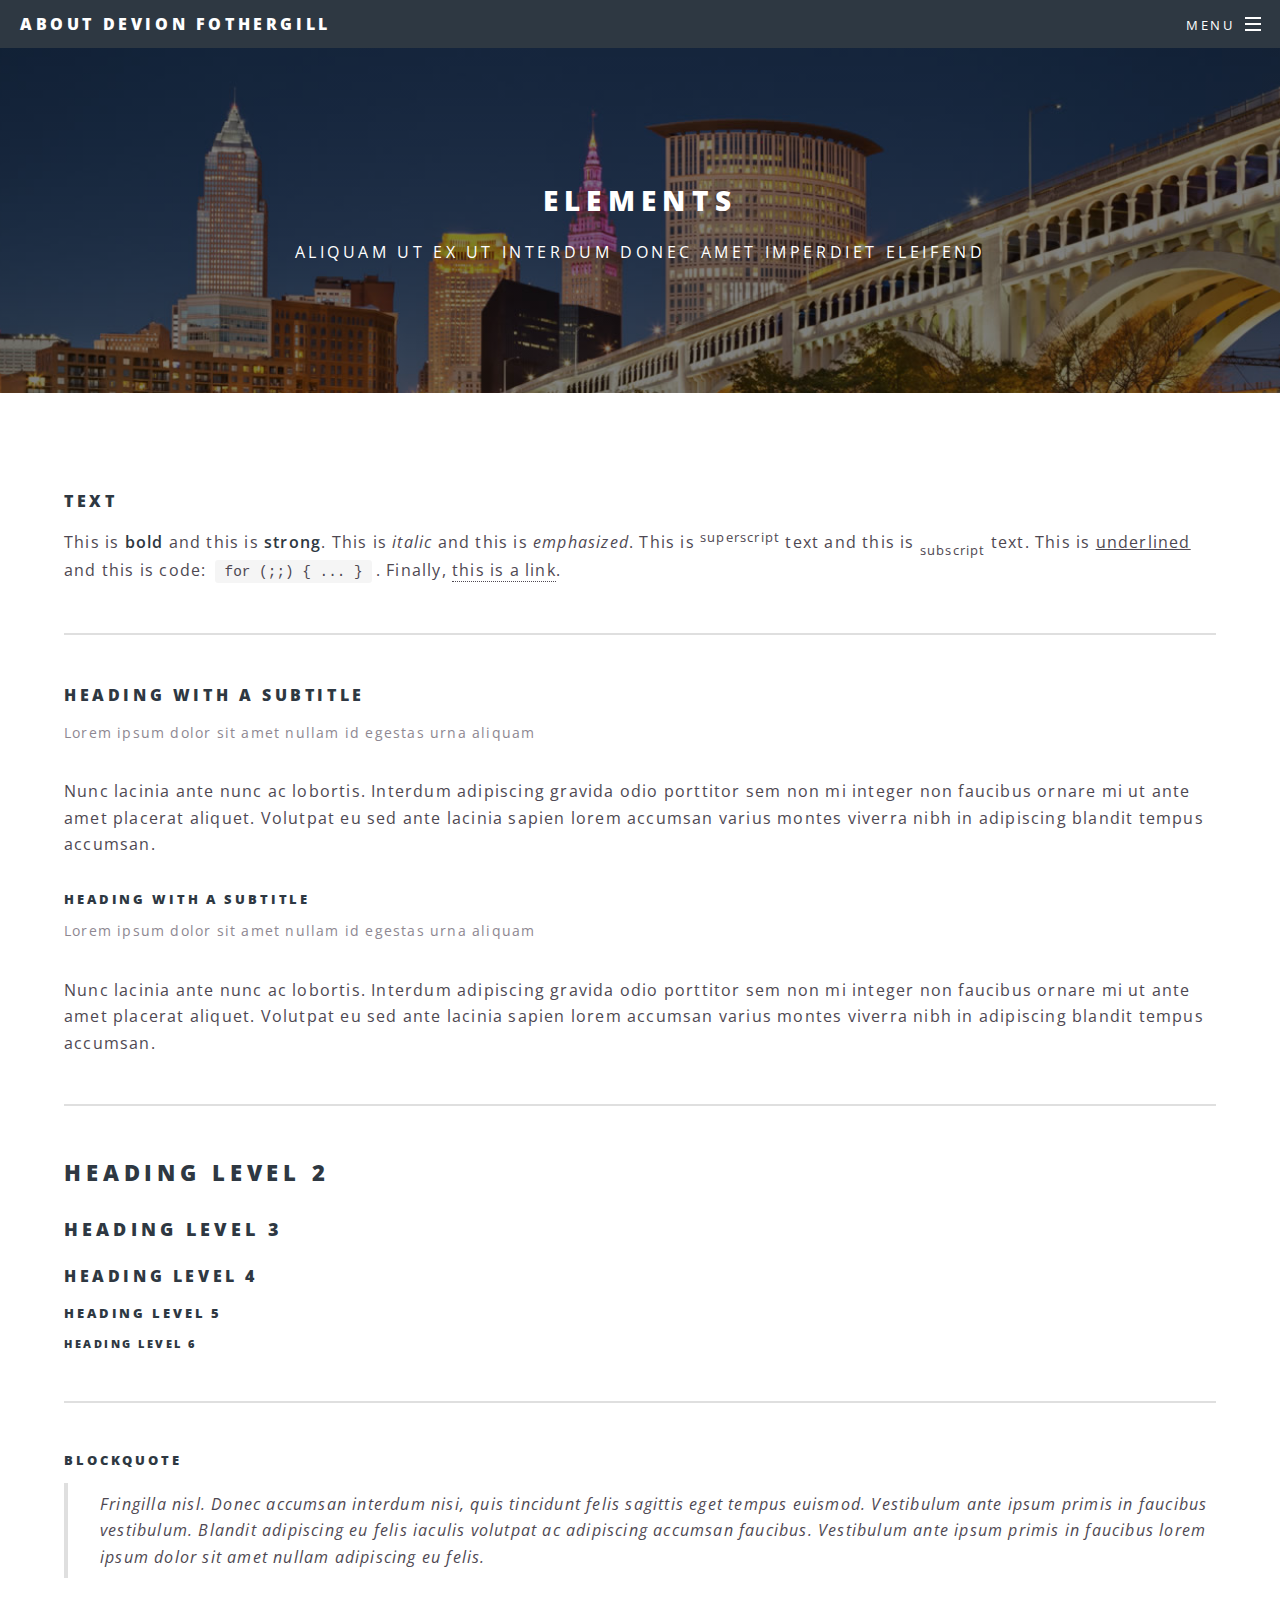
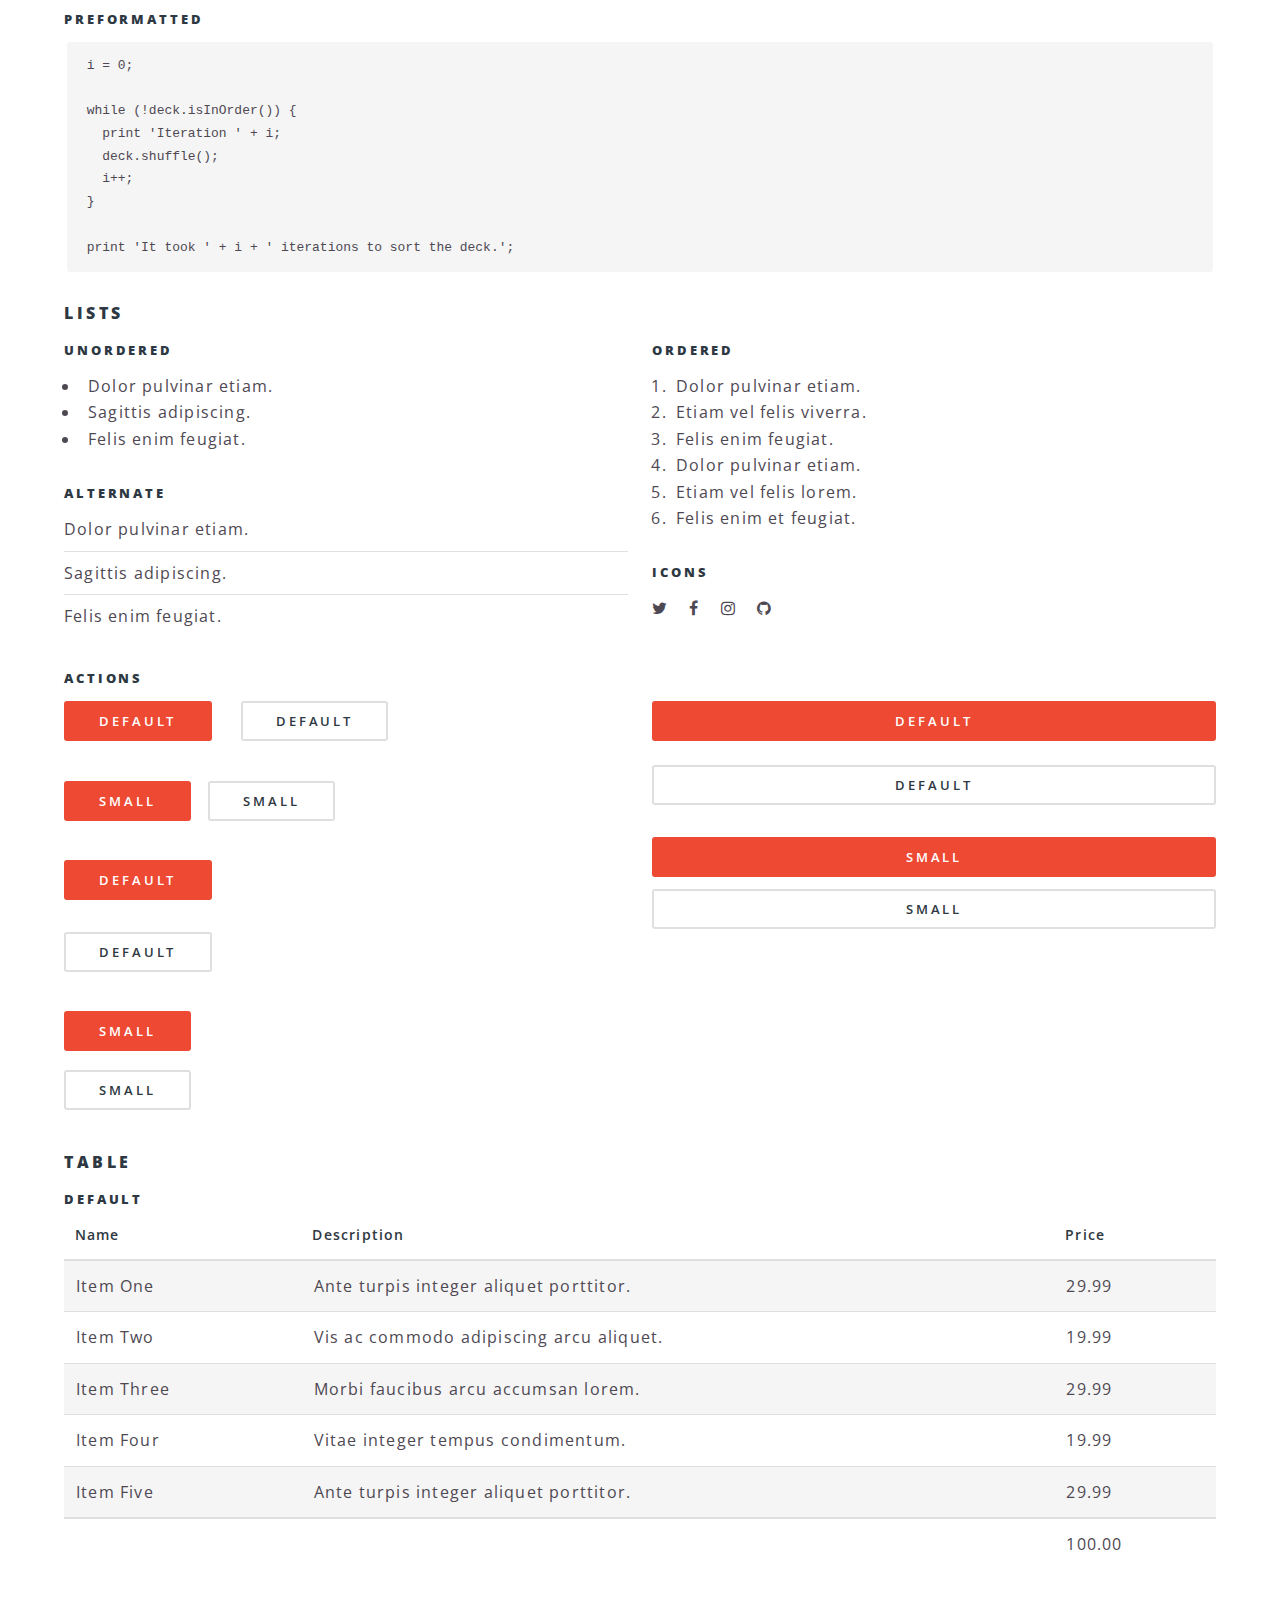
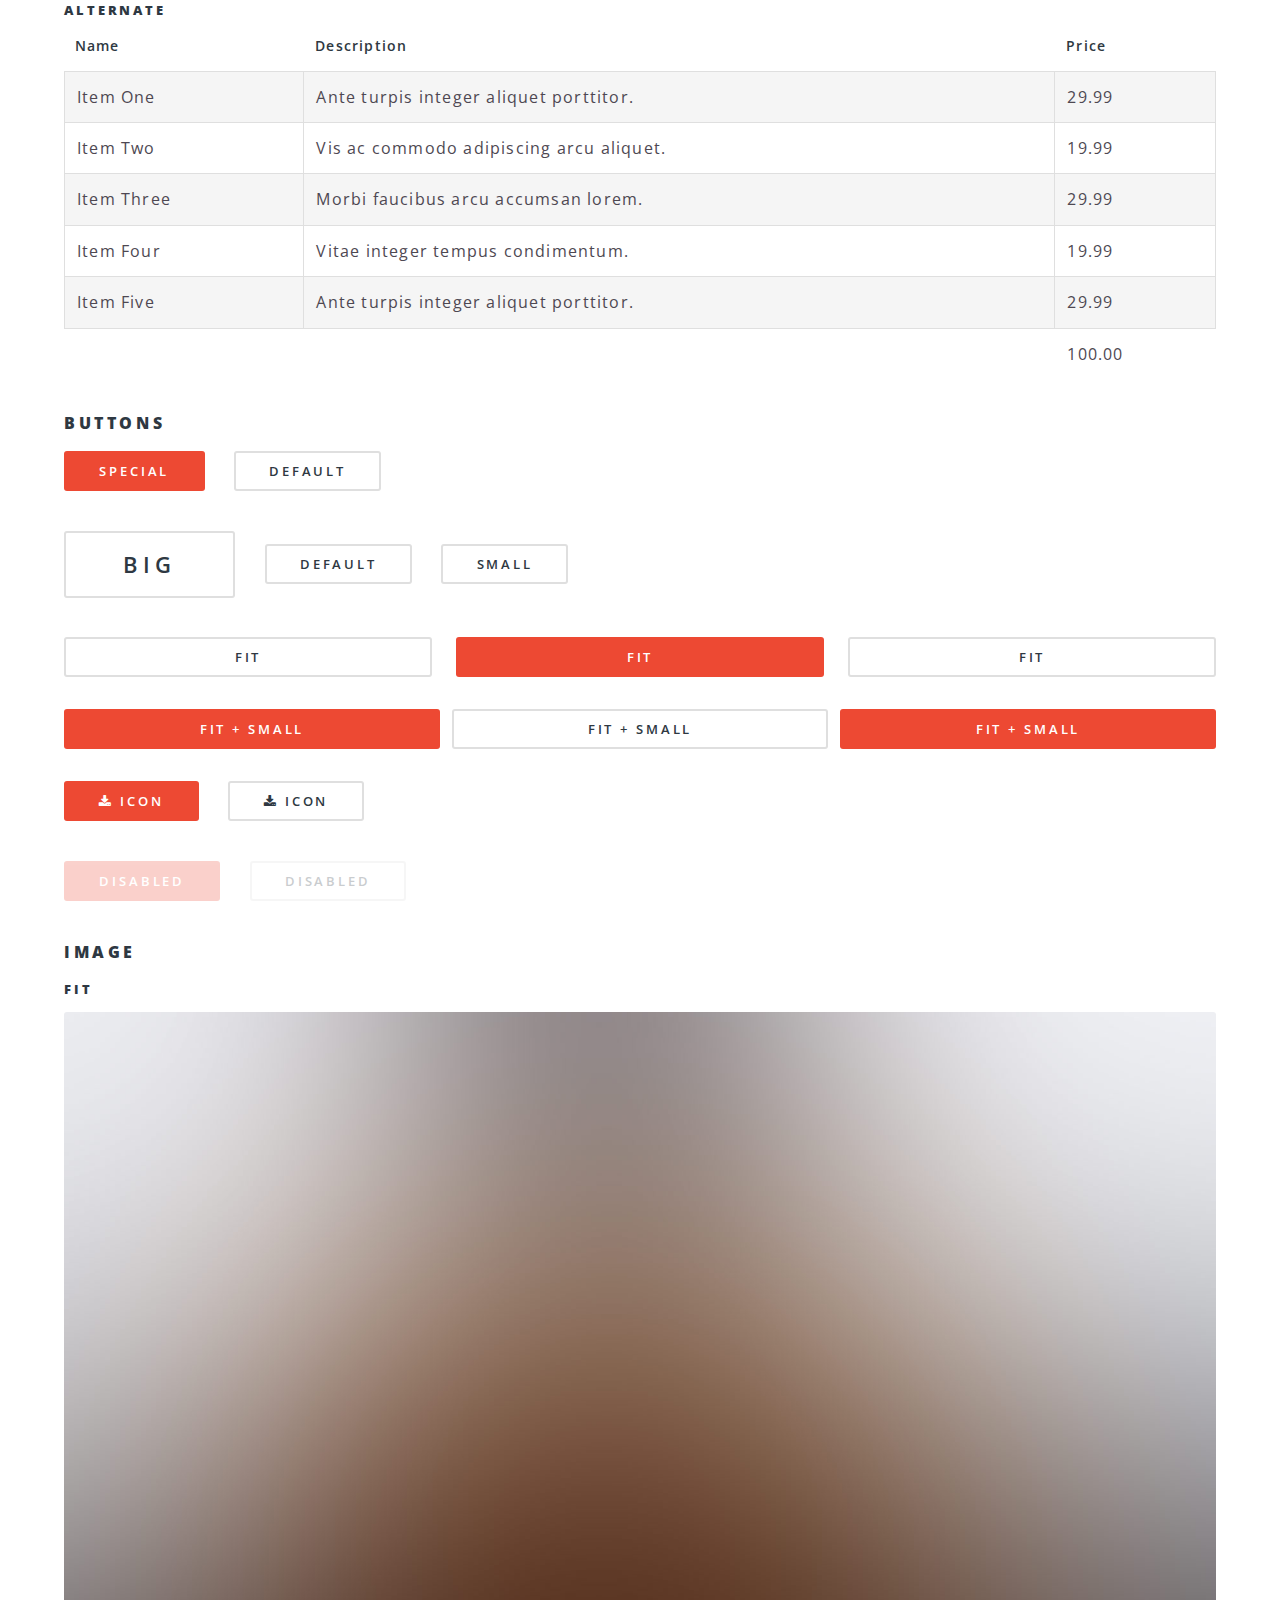
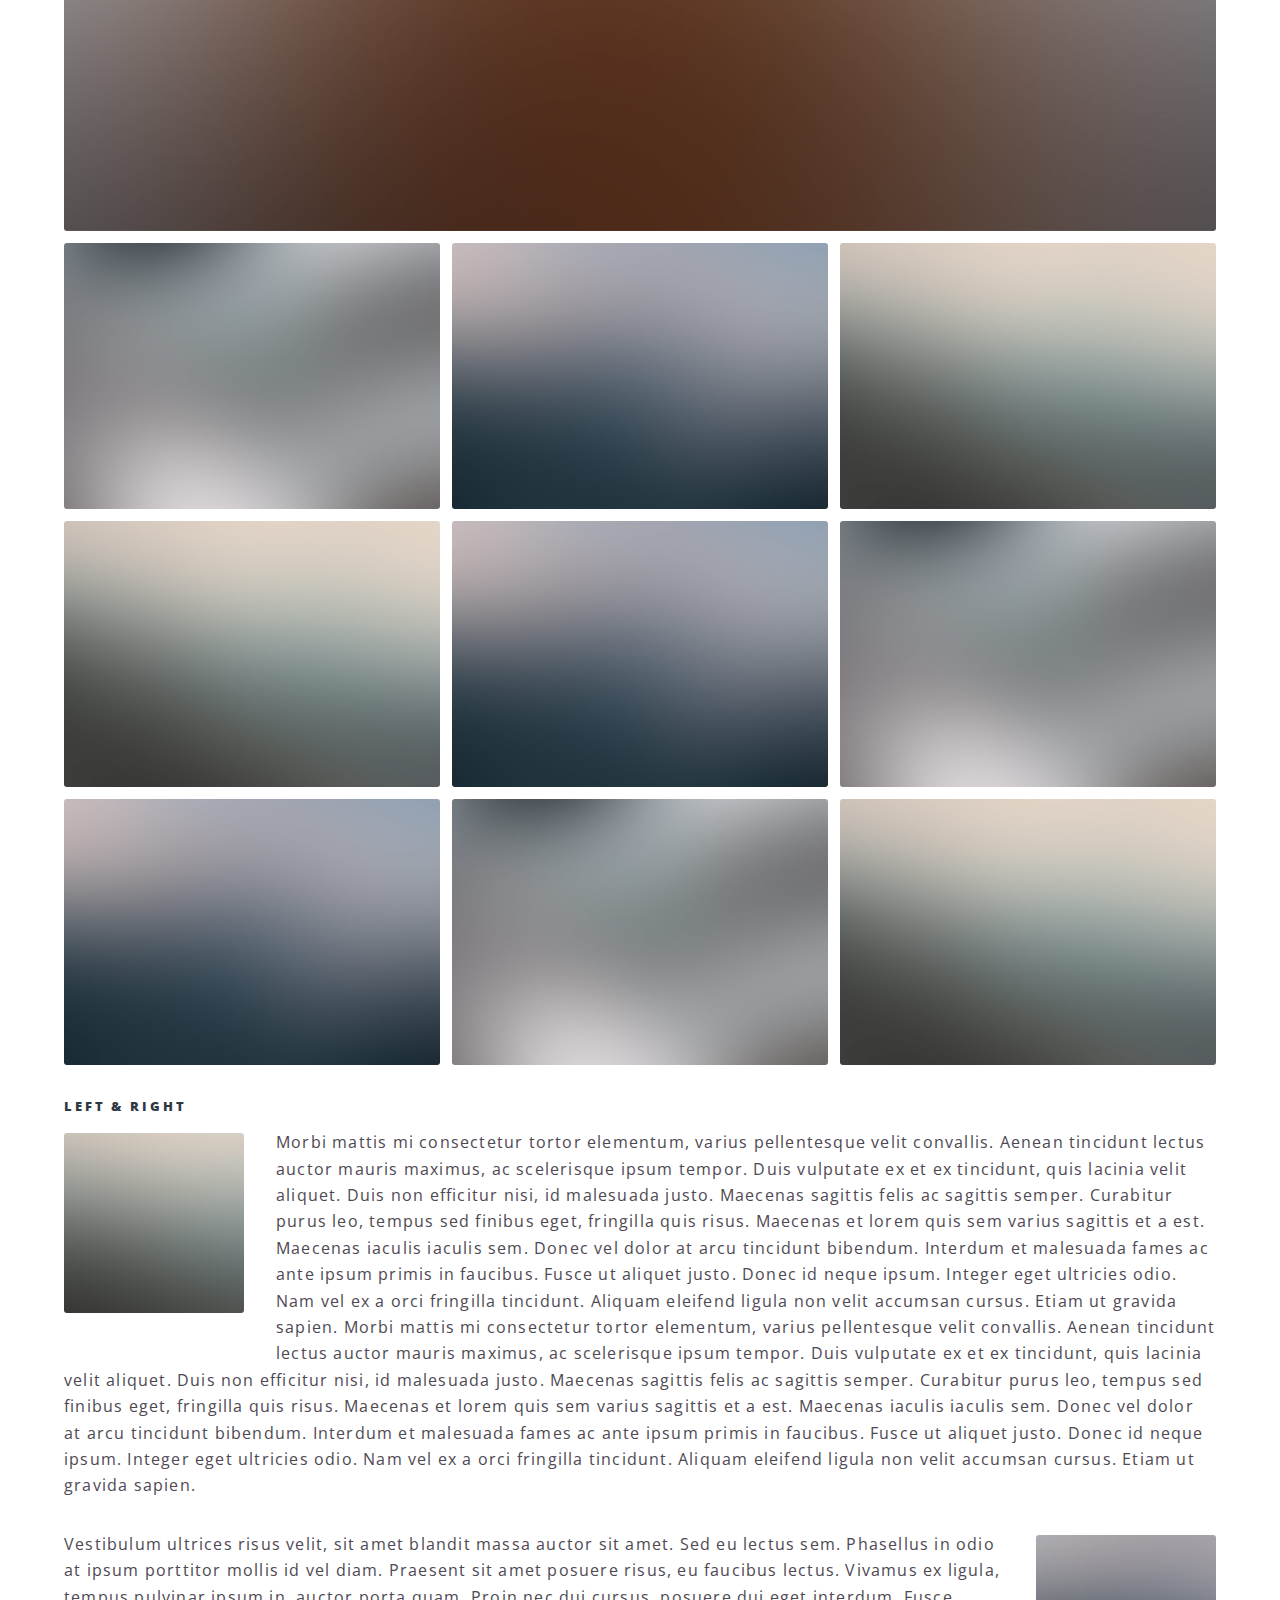
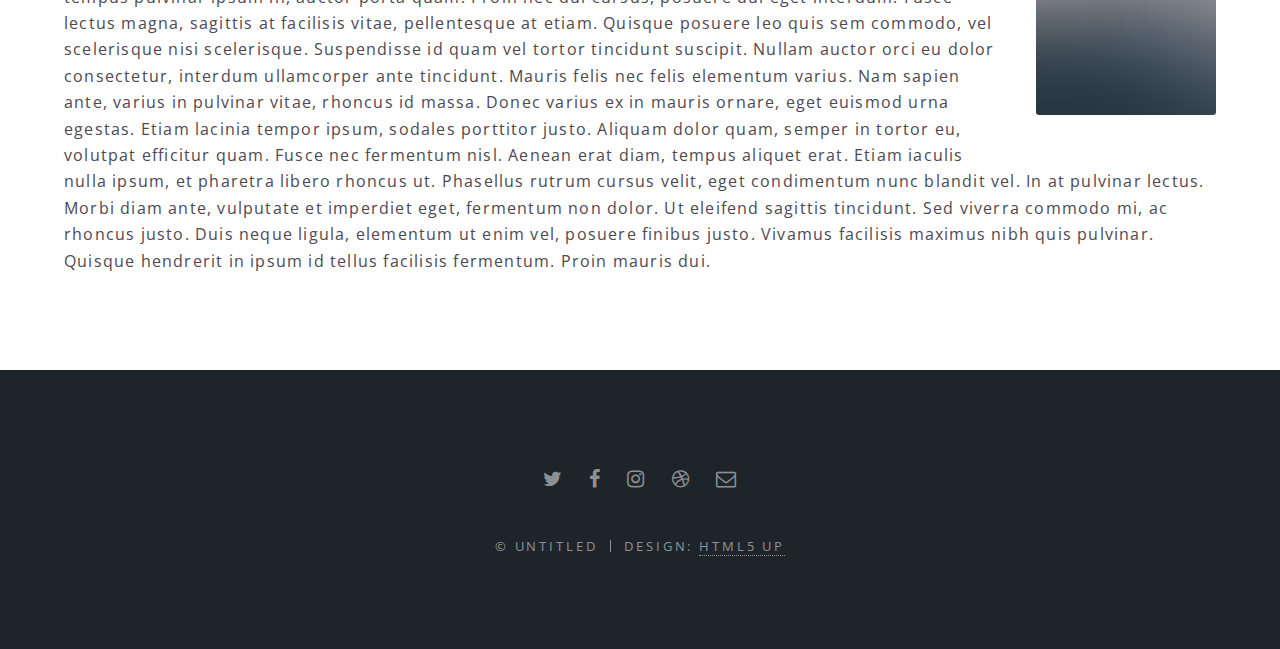
==== about.html @ cce9bea7 "updated web" ====
﻿<!DOCTYPE HTML>
<!--
	Spectral by HTML5 UP
	html5up.net | @ajlkn
	Free for personal and commercial use under the CCA 3.0 license (html5up.net/license)
-->
<html>
	<head>
		<title>About Devion Fothergill</title>
		<meta charset="utf-8" />
		<meta name="viewport" content="width=device-width, initial-scale=1" />
		<!--[if lte IE 8]><script src="assets/js/ie/html5shiv.js"></script><![endif]-->
		<link rel="stylesheet" href="assets/css/main.css" />
		<!--[if lte IE 8]><link rel="stylesheet" href="assets/css/ie8.css" /><![endif]-->
		<!--[if lte IE 9]><link rel="stylesheet" href="assets/css/ie9.css" /><![endif]-->
	</head>
	<body>

		<!-- Page Wrapper -->
			<div id="page-wrapper">

				<!-- Header -->
					<header id="header">
						<h1><a href="index.html">About Devion Fothergill</a></h1>
						<nav id="nav">
							<ul>
								<li class="special">
									<a href="#menu" class="menuToggle"><span>Menu</span></a>
									<div id="menu">
										<ul>
											<li><a href="index.html">Home</a></li>
											<li><a href="about.html">About</a></li>
											<li><a href="contact.html">Contact</a></li>
										</ul>
									</div>
								</li>
							</ul>
						</nav>
					</header>

				<!-- Main -->
					<article id="main">
						<header>
							<h2>Elements</h2>
							<p>Aliquam ut ex ut interdum donec amet imperdiet eleifend</p>
						</header>
						<section class="wrapper style5">
							<div class="inner">

								<section>
									<h4>Text</h4>
									<p>This is <b>bold</b> and this is <strong>strong</strong>. This is <i>italic</i> and this is <em>emphasized</em>.
									This is <sup>superscript</sup> text and this is <sub>subscript</sub> text.
									This is <u>underlined</u> and this is code: <code>for (;;) { ... }</code>. Finally, <a href="#">this is a link</a>.</p>
									<hr />
									<header>
										<h4>Heading with a Subtitle</h4>
										<p>Lorem ipsum dolor sit amet nullam id egestas urna aliquam</p>
									</header>
									<p>Nunc lacinia ante nunc ac lobortis. Interdum adipiscing gravida odio porttitor sem non mi integer non faucibus ornare mi ut ante amet placerat aliquet. Volutpat eu sed ante lacinia sapien lorem accumsan varius montes viverra nibh in adipiscing blandit tempus accumsan.</p>
									<header>
										<h5>Heading with a Subtitle</h5>
										<p>Lorem ipsum dolor sit amet nullam id egestas urna aliquam</p>
									</header>
									<p>Nunc lacinia ante nunc ac lobortis. Interdum adipiscing gravida odio porttitor sem non mi integer non faucibus ornare mi ut ante amet placerat aliquet. Volutpat eu sed ante lacinia sapien lorem accumsan varius montes viverra nibh in adipiscing blandit tempus accumsan.</p>
									<hr />
									<h2>Heading Level 2</h2>
									<h3>Heading Level 3</h3>
									<h4>Heading Level 4</h4>
									<h5>Heading Level 5</h5>
									<h6>Heading Level 6</h6>
									<hr />
									<h5>Blockquote</h5>
									<blockquote>Fringilla nisl. Donec accumsan interdum nisi, quis tincidunt felis sagittis eget tempus euismod. Vestibulum ante ipsum primis in faucibus vestibulum. Blandit adipiscing eu felis iaculis volutpat ac adipiscing accumsan faucibus. Vestibulum ante ipsum primis in faucibus lorem ipsum dolor sit amet nullam adipiscing eu felis.</blockquote>
									<h5>Preformatted</h5>
									<pre><code>i = 0;

while (!deck.isInOrder()) {
  print 'Iteration ' + i;
  deck.shuffle();
  i++;
}

print 'It took ' + i + ' iterations to sort the deck.';</code></pre>
								</section>

								<section>
									<h4>Lists</h4>
									<div class="row">
										<div class="6u 12u$(medium)">
											<h5>Unordered</h5>
											<ul>
												<li>Dolor pulvinar etiam.</li>
												<li>Sagittis adipiscing.</li>
												<li>Felis enim feugiat.</li>
											</ul>
											<h5>Alternate</h5>
											<ul class="alt">
												<li>Dolor pulvinar etiam.</li>
												<li>Sagittis adipiscing.</li>
												<li>Felis enim feugiat.</li>
											</ul>
										</div>
										<div class="6u$ 12u$(medium)">
											<h5>Ordered</h5>
											<ol>
												<li>Dolor pulvinar etiam.</li>
												<li>Etiam vel felis viverra.</li>
												<li>Felis enim feugiat.</li>
												<li>Dolor pulvinar etiam.</li>
												<li>Etiam vel felis lorem.</li>
												<li>Felis enim et feugiat.</li>
											</ol>
											<h5>Icons</h5>
											<ul class="icons">
												<li><a href="#" class="icon fa-twitter"><span class="label">Twitter</span></a></li>
												<li><a href="#" class="icon fa-facebook"><span class="label">Facebook</span></a></li>
												<li><a href="#" class="icon fa-instagram"><span class="label">Instagram</span></a></li>
												<li><a href="#" class="icon fa-github"><span class="label">Github</span></a></li>
											</ul>
										</div>
									</div>
									<h5>Actions</h5>
									<div class="row">
										<div class="6u 12u$(medium)">
											<ul class="actions">
												<li><a href="#" class="button special">Default</a></li>
												<li><a href="#" class="button">Default</a></li>
											</ul>
											<ul class="actions small">
												<li><a href="#" class="button special small">Small</a></li>
												<li><a href="#" class="button small">Small</a></li>
											</ul>
											<ul class="actions vertical">
												<li><a href="#" class="button special">Default</a></li>
												<li><a href="#" class="button">Default</a></li>
											</ul>
											<ul class="actions vertical small">
												<li><a href="#" class="button special small">Small</a></li>
												<li><a href="#" class="button small">Small</a></li>
											</ul>
										</div>
										<div class="6u 12u$(medium)">
											<ul class="actions vertical">
												<li><a href="#" class="button special fit">Default</a></li>
												<li><a href="#" class="button fit">Default</a></li>
											</ul>
											<ul class="actions vertical small">
												<li><a href="#" class="button special small fit">Small</a></li>
												<li><a href="#" class="button small fit">Small</a></li>
											</ul>
										</div>
									</div>
								</section>

								<section>
									<h4>Table</h4>
									<h5>Default</h5>
									<div class="table-wrapper">
										<table>
											<thead>
												<tr>
													<th>Name</th>
													<th>Description</th>
													<th>Price</th>
												</tr>
											</thead>
											<tbody>
												<tr>
													<td>Item One</td>
													<td>Ante turpis integer aliquet porttitor.</td>
													<td>29.99</td>
												</tr>
												<tr>
													<td>Item Two</td>
													<td>Vis ac commodo adipiscing arcu aliquet.</td>
													<td>19.99</td>
												</tr>
												<tr>
													<td>Item Three</td>
													<td> Morbi faucibus arcu accumsan lorem.</td>
													<td>29.99</td>
												</tr>
												<tr>
													<td>Item Four</td>
													<td>Vitae integer tempus condimentum.</td>
													<td>19.99</td>
												</tr>
												<tr>
													<td>Item Five</td>
													<td>Ante turpis integer aliquet porttitor.</td>
													<td>29.99</td>
												</tr>
											</tbody>
											<tfoot>
												<tr>
													<td colspan="2"></td>
													<td>100.00</td>
												</tr>
											</tfoot>
										</table>
									</div>

									<h5>Alternate</h5>
									<div class="table-wrapper">
										<table class="alt">
											<thead>
												<tr>
													<th>Name</th>
													<th>Description</th>
													<th>Price</th>
												</tr>
											</thead>
											<tbody>
												<tr>
													<td>Item One</td>
													<td>Ante turpis integer aliquet porttitor.</td>
													<td>29.99</td>
												</tr>
												<tr>
													<td>Item Two</td>
													<td>Vis ac commodo adipiscing arcu aliquet.</td>
													<td>19.99</td>
												</tr>
												<tr>
													<td>Item Three</td>
													<td> Morbi faucibus arcu accumsan lorem.</td>
													<td>29.99</td>
												</tr>
												<tr>
													<td>Item Four</td>
													<td>Vitae integer tempus condimentum.</td>
													<td>19.99</td>
												</tr>
												<tr>
													<td>Item Five</td>
													<td>Ante turpis integer aliquet porttitor.</td>
													<td>29.99</td>
												</tr>
											</tbody>
											<tfoot>
												<tr>
													<td colspan="2"></td>
													<td>100.00</td>
												</tr>
											</tfoot>
										</table>
									</div>
								</section>

								<section>
									<h4>Buttons</h4>
									<ul class="actions">
										<li><a href="#" class="button special">Special</a></li>
										<li><a href="#" class="button">Default</a></li>
									</ul>
									<ul class="actions">
										<li><a href="#" class="button big">Big</a></li>
										<li><a href="#" class="button">Default</a></li>
										<li><a href="#" class="button small">Small</a></li>
									</ul>
									<ul class="actions fit">
										<li><a href="#" class="button fit">Fit</a></li>
										<li><a href="#" class="button special fit">Fit</a></li>
										<li><a href="#" class="button fit">Fit</a></li>
									</ul>
									<ul class="actions fit small">
										<li><a href="#" class="button special fit small">Fit + Small</a></li>
										<li><a href="#" class="button fit small">Fit + Small</a></li>
										<li><a href="#" class="button special fit small">Fit + Small</a></li>
									</ul>
									<ul class="actions">
										<li><a href="#" class="button special icon fa-download">Icon</a></li>
										<li><a href="#" class="button icon fa-download">Icon</a></li>
									</ul>
									<ul class="actions">
										<li><span class="button special disabled">Disabled</span></li>
										<li><span class="button disabled">Disabled</span></li>
									</ul>
								</section>

								

								<section>
									<h4>Image</h4>
									<h5>Fit</h5>
									<div class="box alt">
										<div class="row uniform 50%">
											<div class="12u"><span class="image fit"><img src="images/banner.jpg" alt="" /></span></div>
											<div class="4u"><span class="image fit"><img src="images/pic01.jpg" alt="" /></span></div>
											<div class="4u"><span class="image fit"><img src="images/pic02.jpg" alt="" /></span></div>
											<div class="4u"><span class="image fit"><img src="images/pic03.jpg" alt="" /></span></div>
											<div class="4u"><span class="image fit"><img src="images/pic03.jpg" alt="" /></span></div>
											<div class="4u"><span class="image fit"><img src="images/pic02.jpg" alt="" /></span></div>
											<div class="4u"><span class="image fit"><img src="images/pic01.jpg" alt="" /></span></div>
											<div class="4u"><span class="image fit"><img src="images/pic02.jpg" alt="" /></span></div>
											<div class="4u"><span class="image fit"><img src="images/pic01.jpg" alt="" /></span></div>
											<div class="4u"><span class="image fit"><img src="images/pic03.jpg" alt="" /></span></div>
										</div>
									</div>
									<h5>Left &amp; Right</h5>
									<p><span class="image left"><img src="images/pic04.jpg" alt="" /></span>Morbi mattis mi consectetur tortor elementum, varius pellentesque velit convallis. Aenean tincidunt lectus auctor mauris maximus, ac scelerisque ipsum tempor. Duis vulputate ex et ex tincidunt, quis lacinia velit aliquet. Duis non efficitur nisi, id malesuada justo. Maecenas sagittis felis ac sagittis semper. Curabitur purus leo, tempus sed finibus eget, fringilla quis risus. Maecenas et lorem quis sem varius sagittis et a est. Maecenas iaculis iaculis sem. Donec vel dolor at arcu tincidunt bibendum. Interdum et malesuada fames ac ante ipsum primis in faucibus. Fusce ut aliquet justo. Donec id neque ipsum. Integer eget ultricies odio. Nam vel ex a orci fringilla tincidunt. Aliquam eleifend ligula non velit accumsan cursus. Etiam ut gravida sapien. Morbi mattis mi consectetur tortor elementum, varius pellentesque velit convallis. Aenean tincidunt lectus auctor mauris maximus, ac scelerisque ipsum tempor. Duis vulputate ex et ex tincidunt, quis lacinia velit aliquet. Duis non efficitur nisi, id malesuada justo. Maecenas sagittis felis ac sagittis semper. Curabitur purus leo, tempus sed finibus eget, fringilla quis risus. Maecenas et lorem quis sem varius sagittis et a est. Maecenas iaculis iaculis sem. Donec vel dolor at arcu tincidunt bibendum. Interdum et malesuada fames ac ante ipsum primis in faucibus. Fusce ut aliquet justo. Donec id neque ipsum. Integer eget ultricies odio. Nam vel ex a orci fringilla tincidunt. Aliquam eleifend ligula non velit accumsan cursus. Etiam ut gravida sapien.</p>
									<p><span class="image right"><img src="images/pic05.jpg" alt="" /></span>Vestibulum ultrices risus velit, sit amet blandit massa auctor sit amet. Sed eu lectus sem. Phasellus in odio at ipsum porttitor mollis id vel diam. Praesent sit amet posuere risus, eu faucibus lectus. Vivamus ex ligula, tempus pulvinar ipsum in, auctor porta quam. Proin nec dui cursus, posuere dui eget interdum. Fusce lectus magna, sagittis at facilisis vitae, pellentesque at etiam. Quisque posuere leo quis sem commodo, vel scelerisque nisi scelerisque. Suspendisse id quam vel tortor tincidunt suscipit. Nullam auctor orci eu dolor consectetur, interdum ullamcorper ante tincidunt. Mauris felis nec felis elementum varius. Nam sapien ante, varius in pulvinar vitae, rhoncus id massa. Donec varius ex in mauris ornare, eget euismod urna egestas. Etiam lacinia tempor ipsum, sodales porttitor justo. Aliquam dolor quam, semper in tortor eu, volutpat efficitur quam. Fusce nec fermentum nisl. Aenean erat diam, tempus aliquet erat. Etiam iaculis nulla ipsum, et pharetra libero rhoncus ut. Phasellus rutrum cursus velit, eget condimentum nunc blandit vel. In at pulvinar lectus. Morbi diam ante, vulputate et imperdiet eget, fermentum non dolor. Ut eleifend sagittis tincidunt. Sed viverra commodo mi, ac rhoncus justo. Duis neque ligula, elementum ut enim vel, posuere finibus justo. Vivamus facilisis maximus nibh quis pulvinar. Quisque hendrerit in ipsum id tellus facilisis fermentum. Proin mauris dui.</p>
								</section>

							</div>
						</section>
					</article>

				<!-- Footer -->
					<footer id="footer">
						<ul class="icons">
							<li><a href="#" class="icon fa-twitter"><span class="label">Twitter</span></a></li>
							<li><a href="#" class="icon fa-facebook"><span class="label">Facebook</span></a></li>
							<li><a href="#" class="icon fa-instagram"><span class="label">Instagram</span></a></li>
							<li><a href="#" class="icon fa-dribbble"><span class="label">Dribbble</span></a></li>
							<li><a href="#" class="icon fa-envelope-o"><span class="label">Email</span></a></li>
						</ul>
						<ul class="copyright">
							<li>&copy; Untitled</li><li>Design: <a href="http://html5up.net">HTML5 UP</a></li>
						</ul>
					</footer>

			</div>

		<!-- Scripts -->
			<script src="assets/js/jquery.min.js"></script>
			<script src="assets/js/jquery.scrollex.min.js"></script>
			<script src="assets/js/jquery.scrolly.min.js"></script>
			<script src="assets/js/skel.min.js"></script>
			<script src="assets/js/util.js"></script>
			<!--[if lte IE 8]><script src="assets/js/ie/respond.min.js"></script><![endif]-->
			<script src="assets/js/main.js"></script>

	</body>
</html>
---- assets/css/main.css ----
@import url(font-awesome.min.css);
@import url("https://fonts.googleapis.com/css?family=Open+Sans:400,400italic,600,600italic,800,800italic");

/*
	Spectral by HTML5 UP
	html5up.net | @ajlkn
	Free for personal and commercial use under the CCA 3.0 license (html5up.net/license)
*/

/* Reset */

	html, body, div, span, applet, object, iframe, h1, h2, h3, h4, h5, h6, p, blockquote, pre, a, abbr, acronym, address, big, cite, code, del, dfn, em, img, ins, kbd, q, s, samp, small, strike, strong, sub, sup, tt, var, b, u, i, center, dl, dt, dd, ol, ul, li, fieldset, form, label, legend, table, caption, tbody, tfoot, thead, tr, th, td, article, aside, canvas, details, embed, figure, figcaption, footer, header, hgroup, menu, nav, output, ruby, section, summary, time, mark, audio, video {
		margin: 0;
		padding: 0;
		border: 0;
		font-size: 100%;
		font: inherit;
		vertical-align: baseline;
	}

	article, aside, details, figcaption, figure, footer, header, hgroup, menu, nav, section {
		display: block;
	}

	body {
		line-height: 1;
	}

	ol, ul {
		list-style: none;
	}

	blockquote, q {
		quotes: none;
	}

	blockquote:before, blockquote:after, q:before, q:after {
		content: '';
		content: none;
	}

	table {
		border-collapse: collapse;
		border-spacing: 0;
	}

	body {
		-webkit-text-size-adjust: none;
	}

/* Box Model */

	*, *:before, *:after {
		-moz-box-sizing: border-box;
		-webkit-box-sizing: border-box;
		box-sizing: border-box;
	}

/* Grid */

	.row {
		border-bottom: solid 1px transparent;
		-moz-box-sizing: border-box;
		-webkit-box-sizing: border-box;
		box-sizing: border-box;
	}

	.row > * {
		float: left;
		-moz-box-sizing: border-box;
		-webkit-box-sizing: border-box;
		box-sizing: border-box;
	}

	.row:after, .row:before {
		content: '';
		display: block;
		clear: both;
		height: 0;
	}

	.row.uniform > * > :first-child {
		margin-top: 0;
	}

	.row.uniform > * > :last-child {
		margin-bottom: 0;
	}

	.row.\30 \25 > * {
		padding: 0 0 0 0em;
	}

	.row.\30 \25 {
		margin: 0 0 -1px 0em;
	}

	.row.uniform.\30 \25 > * {
		padding: 0em 0 0 0em;
	}

	.row.uniform.\30 \25 {
		margin: 0em 0 -1px 0em;
	}

	.row > * {
		padding: 0 0 0 1.5em;
	}

	.row {
		margin: 0 0 -1px -1.5em;
	}

	.row.uniform > * {
		padding: 1.5em 0 0 1.5em;
	}

	.row.uniform {
		margin: -1.5em 0 -1px -1.5em;
	}

	.row.\32 00\25 > * {
		padding: 0 0 0 3em;
	}

	.row.\32 00\25 {
		margin: 0 0 -1px -3em;
	}

	.row.uniform.\32 00\25 > * {
		padding: 3em 0 0 3em;
	}

	.row.uniform.\32 00\25 {
		margin: -3em 0 -1px -3em;
	}

	.row.\31 50\25 > * {
		padding: 0 0 0 2.25em;
	}

	.row.\31 50\25 {
		margin: 0 0 -1px -2.25em;
	}

	.row.uniform.\31 50\25 > * {
		padding: 2.25em 0 0 2.25em;
	}

	.row.uniform.\31 50\25 {
		margin: -2.25em 0 -1px -2.25em;
	}

	.row.\35 0\25 > * {
		padding: 0 0 0 0.75em;
	}

	.row.\35 0\25 {
		margin: 0 0 -1px -0.75em;
	}

	.row.uniform.\35 0\25 > * {
		padding: 0.75em 0 0 0.75em;
	}

	.row.uniform.\35 0\25 {
		margin: -0.75em 0 -1px -0.75em;
	}

	.row.\32 5\25 > * {
		padding: 0 0 0 0.375em;
	}

	.row.\32 5\25 {
		margin: 0 0 -1px -0.375em;
	}

	.row.uniform.\32 5\25 > * {
		padding: 0.375em 0 0 0.375em;
	}

	.row.uniform.\32 5\25 {
		margin: -0.375em 0 -1px -0.375em;
	}

	.\31 2u, .\31 2u\24 {
		width: 100%;
		clear: none;
		margin-left: 0;
	}

	.\31 1u, .\31 1u\24 {
		width: 91.6666666667%;
		clear: none;
		margin-left: 0;
	}

	.\31 0u, .\31 0u\24 {
		width: 83.3333333333%;
		clear: none;
		margin-left: 0;
	}

	.\39 u, .\39 u\24 {
		width: 75%;
		clear: none;
		margin-left: 0;
	}

	.\38 u, .\38 u\24 {
		width: 66.6666666667%;
		clear: none;
		margin-left: 0;
	}

	.\37 u, .\37 u\24 {
		width: 58.3333333333%;
		clear: none;
		margin-left: 0;
	}

	.\36 u, .\36 u\24 {
		width: 50%;
		clear: none;
		margin-left: 0;
	}

	.\35 u, .\35 u\24 {
		width: 41.6666666667%;
		clear: none;
		margin-left: 0;
	}

	.\34 u, .\34 u\24 {
		width: 33.3333333333%;
		clear: none;
		margin-left: 0;
	}

	.\33 u, .\33 u\24 {
		width: 25%;
		clear: none;
		margin-left: 0;
	}

	.\32 u, .\32 u\24 {
		width: 16.6666666667%;
		clear: none;
		margin-left: 0;
	}

	.\31 u, .\31 u\24 {
		width: 8.3333333333%;
		clear: none;
		margin-left: 0;
	}

	.\31 2u\24 + *,
	.\31 1u\24 + *,
	.\31 0u\24 + *,
	.\39 u\24 + *,
	.\38 u\24 + *,
	.\37 u\24 + *,
	.\36 u\24 + *,
	.\35 u\24 + *,
	.\34 u\24 + *,
	.\33 u\24 + *,
	.\32 u\24 + *,
	.\31 u\24 + * {
		clear: left;
	}

	.\-11u {
		margin-left: 91.66667%;
	}

	.\-10u {
		margin-left: 83.33333%;
	}

	.\-9u {
		margin-left: 75%;
	}

	.\-8u {
		margin-left: 66.66667%;
	}

	.\-7u {
		margin-left: 58.33333%;
	}

	.\-6u {
		margin-left: 50%;
	}

	.\-5u {
		margin-left: 41.66667%;
	}

	.\-4u {
		margin-left: 33.33333%;
	}

	.\-3u {
		margin-left: 25%;
	}

	.\-2u {
		margin-left: 16.66667%;
	}

	.\-1u {
		margin-left: 8.33333%;
	}

	@media screen and (max-width: 1680px) {

		.row > * {
			padding: 0 0 0 1.5em;
		}

		.row {
			margin: 0 0 -1px -1.5em;
		}

		.row.uniform > * {
			padding: 1.5em 0 0 1.5em;
		}

		.row.uniform {
			margin: -1.5em 0 -1px -1.5em;
		}

		.row.\32 00\25 > * {
			padding: 0 0 0 3em;
		}

		.row.\32 00\25 {
			margin: 0 0 -1px -3em;
		}

		.row.uniform.\32 00\25 > * {
			padding: 3em 0 0 3em;
		}

		.row.uniform.\32 00\25 {
			margin: -3em 0 -1px -3em;
		}

		.row.\31 50\25 > * {
			padding: 0 0 0 2.25em;
		}

		.row.\31 50\25 {
			margin: 0 0 -1px -2.25em;
		}

		.row.uniform.\31 50\25 > * {
			padding: 2.25em 0 0 2.25em;
		}

		.row.uniform.\31 50\25 {
			margin: -2.25em 0 -1px -2.25em;
		}

		.row.\35 0\25 > * {
			padding: 0 0 0 0.75em;
		}

		.row.\35 0\25 {
			margin: 0 0 -1px -0.75em;
		}

		.row.uniform.\35 0\25 > * {
			padding: 0.75em 0 0 0.75em;
		}

		.row.uniform.\35 0\25 {
			margin: -0.75em 0 -1px -0.75em;
		}

		.row.\32 5\25 > * {
			padding: 0 0 0 0.375em;
		}

		.row.\32 5\25 {
			margin: 0 0 -1px -0.375em;
		}

		.row.uniform.\32 5\25 > * {
			padding: 0.375em 0 0 0.375em;
		}

		.row.uniform.\32 5\25 {
			margin: -0.375em 0 -1px -0.375em;
		}

		.\31 2u\28xlarge\29, .\31 2u\24\28xlarge\29 {
			width: 100%;
			clear: none;
			margin-left: 0;
		}

		.\31 1u\28xlarge\29, .\31 1u\24\28xlarge\29 {
			width: 91.6666666667%;
			clear: none;
			margin-left: 0;
		}

		.\31 0u\28xlarge\29, .\31 0u\24\28xlarge\29 {
			width: 83.3333333333%;
			clear: none;
			margin-left: 0;
		}

		.\39 u\28xlarge\29, .\39 u\24\28xlarge\29 {
			width: 75%;
			clear: none;
			margin-left: 0;
		}

		.\38 u\28xlarge\29, .\38 u\24\28xlarge\29 {
			width: 66.6666666667%;
			clear: none;
			margin-left: 0;
		}

		.\37 u\28xlarge\29, .\37 u\24\28xlarge\29 {
			width: 58.3333333333%;
			clear: none;
			margin-left: 0;
		}

		.\36 u\28xlarge\29, .\36 u\24\28xlarge\29 {
			width: 50%;
			clear: none;
			margin-left: 0;
		}

		.\35 u\28xlarge\29, .\35 u\24\28xlarge\29 {
			width: 41.6666666667%;
			clear: none;
			margin-left: 0;
		}

		.\34 u\28xlarge\29, .\34 u\24\28xlarge\29 {
			width: 33.3333333333%;
			clear: none;
			margin-left: 0;
		}

		.\33 u\28xlarge\29, .\33 u\24\28xlarge\29 {
			width: 25%;
			clear: none;
			margin-left: 0;
		}

		.\32 u\28xlarge\29, .\32 u\24\28xlarge\29 {
			width: 16.6666666667%;
			clear: none;
			margin-left: 0;
		}

		.\31 u\28xlarge\29, .\31 u\24\28xlarge\29 {
			width: 8.3333333333%;
			clear: none;
			margin-left: 0;
		}

		.\31 2u\24\28xlarge\29 + *,
		.\31 1u\24\28xlarge\29 + *,
		.\31 0u\24\28xlarge\29 + *,
		.\39 u\24\28xlarge\29 + *,
		.\38 u\24\28xlarge\29 + *,
		.\37 u\24\28xlarge\29 + *,
		.\36 u\24\28xlarge\29 + *,
		.\35 u\24\28xlarge\29 + *,
		.\34 u\24\28xlarge\29 + *,
		.\33 u\24\28xlarge\29 + *,
		.\32 u\24\28xlarge\29 + *,
		.\31 u\24\28xlarge\29 + * {
			clear: left;
		}

		.\-11u\28xlarge\29 {
			margin-left: 91.66667%;
		}

		.\-10u\28xlarge\29 {
			margin-left: 83.33333%;
		}

		.\-9u\28xlarge\29 {
			margin-left: 75%;
		}

		.\-8u\28xlarge\29 {
			margin-left: 66.66667%;
		}

		.\-7u\28xlarge\29 {
			margin-left: 58.33333%;
		}

		.\-6u\28xlarge\29 {
			margin-left: 50%;
		}

		.\-5u\28xlarge\29 {
			margin-left: 41.66667%;
		}

		.\-4u\28xlarge\29 {
			margin-left: 33.33333%;
		}

		.\-3u\28xlarge\29 {
			margin-left: 25%;
		}

		.\-2u\28xlarge\29 {
			margin-left: 16.66667%;
		}

		.\-1u\28xlarge\29 {
			margin-left: 8.33333%;
		}

	}

	@media screen and (max-width: 1280px) {

		.row > * {
			padding: 0 0 0 1.5em;
		}

		.row {
			margin: 0 0 -1px -1.5em;
		}

		.row.uniform > * {
			padding: 1.5em 0 0 1.5em;
		}

		.row.uniform {
			margin: -1.5em 0 -1px -1.5em;
		}

		.row.\32 00\25 > * {
			padding: 0 0 0 3em;
		}

		.row.\32 00\25 {
			margin: 0 0 -1px -3em;
		}

		.row.uniform.\32 00\25 > * {
			padding: 3em 0 0 3em;
		}

		.row.uniform.\32 00\25 {
			margin: -3em 0 -1px -3em;
		}

		.row.\31 50\25 > * {
			padding: 0 0 0 2.25em;
		}

		.row.\31 50\25 {
			margin: 0 0 -1px -2.25em;
		}

		.row.uniform.\31 50\25 > * {
			padding: 2.25em 0 0 2.25em;
		}

		.row.uniform.\31 50\25 {
			margin: -2.25em 0 -1px -2.25em;
		}

		.row.\35 0\25 > * {
			padding: 0 0 0 0.75em;
		}

		.row.\35 0\25 {
			margin: 0 0 -1px -0.75em;
		}

		.row.uniform.\35 0\25 > * {
			padding: 0.75em 0 0 0.75em;
		}

		.row.uniform.\35 0\25 {
			margin: -0.75em 0 -1px -0.75em;
		}

		.row.\32 5\25 > * {
			padding: 0 0 0 0.375em;
		}

		.row.\32 5\25 {
			margin: 0 0 -1px -0.375em;
		}

		.row.uniform.\32 5\25 > * {
			padding: 0.375em 0 0 0.375em;
		}

		.row.uniform.\32 5\25 {
			margin: -0.375em 0 -1px -0.375em;
		}

		.\31 2u\28large\29, .\31 2u\24\28large\29 {
			width: 100%;
			clear: none;
			margin-left: 0;
		}

		.\31 1u\28large\29, .\31 1u\24\28large\29 {
			width: 91.6666666667%;
			clear: none;
			margin-left: 0;
		}

		.\31 0u\28large\29, .\31 0u\24\28large\29 {
			width: 83.3333333333%;
			clear: none;
			margin-left: 0;
		}

		.\39 u\28large\29, .\39 u\24\28large\29 {
			width: 75%;
			clear: none;
			margin-left: 0;
		}

		.\38 u\28large\29, .\38 u\24\28large\29 {
			width: 66.6666666667%;
			clear: none;
			margin-left: 0;
		}

		.\37 u\28large\29, .\37 u\24\28large\29 {
			width: 58.3333333333%;
			clear: none;
			margin-left: 0;
		}

		.\36 u\28large\29, .\36 u\24\28large\29 {
			width: 50%;
			clear: none;
			margin-left: 0;
		}

		.\35 u\28large\29, .\35 u\24\28large\29 {
			width: 41.6666666667%;
			clear: none;
			margin-left: 0;
		}

		.\34 u\28large\29, .\34 u\24\28large\29 {
			width: 33.3333333333%;
			clear: none;
			margin-left: 0;
		}

		.\33 u\28large\29, .\33 u\24\28large\29 {
			width: 25%;
			clear: none;
			margin-left: 0;
		}

		.\32 u\28large\29, .\32 u\24\28large\29 {
			width: 16.6666666667%;
			clear: none;
			margin-left: 0;
		}

		.\31 u\28large\29, .\31 u\24\28large\29 {
			width: 8.3333333333%;
			clear: none;
			margin-left: 0;
		}

		.\31 2u\24\28large\29 + *,
		.\31 1u\24\28large\29 + *,
		.\31 0u\24\28large\29 + *,
		.\39 u\24\28large\29 + *,
		.\38 u\24\28large\29 + *,
		.\37 u\24\28large\29 + *,
		.\36 u\24\28large\29 + *,
		.\35 u\24\28large\29 + *,
		.\34 u\24\28large\29 + *,
		.\33 u\24\28large\29 + *,
		.\32 u\24\28large\29 + *,
		.\31 u\24\28large\29 + * {
			clear: left;
		}

		.\-11u\28large\29 {
			margin-left: 91.66667%;
		}

		.\-10u\28large\29 {
			margin-left: 83.33333%;
		}

		.\-9u\28large\29 {
			margin-left: 75%;
		}

		.\-8u\28large\29 {
			margin-left: 66.66667%;
		}

		.\-7u\28large\29 {
			margin-left: 58.33333%;
		}

		.\-6u\28large\29 {
			margin-left: 50%;
		}

		.\-5u\28large\29 {
			margin-left: 41.66667%;
		}

		.\-4u\28large\29 {
			margin-left: 33.33333%;
		}

		.\-3u\28large\29 {
			margin-left: 25%;
		}

		.\-2u\28large\29 {
			margin-left: 16.66667%;
		}

		.\-1u\28large\29 {
			margin-left: 8.33333%;
		}

	}

	@media screen and (max-width: 980px) {

		.row > * {
			padding: 0 0 0 1.5em;
		}

		.row {
			margin: 0 0 -1px -1.5em;
		}

		.row.uniform > * {
			padding: 1.5em 0 0 1.5em;
		}

		.row.uniform {
			margin: -1.5em 0 -1px -1.5em;
		}

		.row.\32 00\25 > * {
			padding: 0 0 0 3em;
		}

		.row.\32 00\25 {
			margin: 0 0 -1px -3em;
		}

		.row.uniform.\32 00\25 > * {
			padding: 3em 0 0 3em;
		}

		.row.uniform.\32 00\25 {
			margin: -3em 0 -1px -3em;
		}

		.row.\31 50\25 > * {
			padding: 0 0 0 2.25em;
		}

		.row.\31 50\25 {
			margin: 0 0 -1px -2.25em;
		}

		.row.uniform.\31 50\25 > * {
			padding: 2.25em 0 0 2.25em;
		}

		.row.uniform.\31 50\25 {
			margin: -2.25em 0 -1px -2.25em;
		}

		.row.\35 0\25 > * {
			padding: 0 0 0 0.75em;
		}

		.row.\35 0\25 {
			margin: 0 0 -1px -0.75em;
		}

		.row.uniform.\35 0\25 > * {
			padding: 0.75em 0 0 0.75em;
		}

		.row.uniform.\35 0\25 {
			margin: -0.75em 0 -1px -0.75em;
		}

		.row.\32 5\25 > * {
			padding: 0 0 0 0.375em;
		}

		.row.\32 5\25 {
			margin: 0 0 -1px -0.375em;
		}

		.row.uniform.\32 5\25 > * {
			padding: 0.375em 0 0 0.375em;
		}

		.row.uniform.\32 5\25 {
			margin: -0.375em 0 -1px -0.375em;
		}

		.\31 2u\28medium\29, .\31 2u\24\28medium\29 {
			width: 100%;
			clear: none;
			margin-left: 0;
		}

		.\31 1u\28medium\29, .\31 1u\24\28medium\29 {
			width: 91.6666666667%;
			clear: none;
			margin-left: 0;
		}

		.\31 0u\28medium\29, .\31 0u\24\28medium\29 {
			width: 83.3333333333%;
			clear: none;
			margin-left: 0;
		}

		.\39 u\28medium\29, .\39 u\24\28medium\29 {
			width: 75%;
			clear: none;
			margin-left: 0;
		}

		.\38 u\28medium\29, .\38 u\24\28medium\29 {
			width: 66.6666666667%;
			clear: none;
			margin-left: 0;
		}

		.\37 u\28medium\29, .\37 u\24\28medium\29 {
			width: 58.3333333333%;
			clear: none;
			margin-left: 0;
		}

		.\36 u\28medium\29, .\36 u\24\28medium\29 {
			width: 50%;
			clear: none;
			margin-left: 0;
		}

		.\35 u\28medium\29, .\35 u\24\28medium\29 {
			width: 41.6666666667%;
			clear: none;
			margin-left: 0;
		}

		.\34 u\28medium\29, .\34 u\24\28medium\29 {
			width: 33.3333333333%;
			clear: none;
			margin-left: 0;
		}

		.\33 u\28medium\29, .\33 u\24\28medium\29 {
			width: 25%;
			clear: none;
			margin-left: 0;
		}

		.\32 u\28medium\29, .\32 u\24\28medium\29 {
			width: 16.6666666667%;
			clear: none;
			margin-left: 0;
		}

		.\31 u\28medium\29, .\31 u\24\28medium\29 {
			width: 8.3333333333%;
			clear: none;
			margin-left: 0;
		}

		.\31 2u\24\28medium\29 + *,
		.\31 1u\24\28medium\29 + *,
		.\31 0u\24\28medium\29 + *,
		.\39 u\24\28medium\29 + *,
		.\38 u\24\28medium\29 + *,
		.\37 u\24\28medium\29 + *,
		.\36 u\24\28medium\29 + *,
		.\35 u\24\28medium\29 + *,
		.\34 u\24\28medium\29 + *,
		.\33 u\24\28medium\29 + *,
		.\32 u\24\28medium\29 + *,
		.\31 u\24\28medium\29 + * {
			clear: left;
		}

		.\-11u\28medium\29 {
			margin-left: 91.66667%;
		}

		.\-10u\28medium\29 {
			margin-left: 83.33333%;
		}

		.\-9u\28medium\29 {
			margin-left: 75%;
		}

		.\-8u\28medium\29 {
			margin-left: 66.66667%;
		}

		.\-7u\28medium\29 {
			margin-left: 58.33333%;
		}

		.\-6u\28medium\29 {
			margin-left: 50%;
		}

		.\-5u\28medium\29 {
			margin-left: 41.66667%;
		}

		.\-4u\28medium\29 {
			margin-left: 33.33333%;
		}

		.\-3u\28medium\29 {
			margin-left: 25%;
		}

		.\-2u\28medium\29 {
			margin-left: 16.66667%;
		}

		.\-1u\28medium\29 {
			margin-left: 8.33333%;
		}

	}

	@media screen and (max-width: 736px) {

		.row > * {
			padding: 0 0 0 1.5em;
		}

		.row {
			margin: 0 0 -1px -1.5em;
		}

		.row.uniform > * {
			padding: 1.5em 0 0 1.5em;
		}

		.row.uniform {
			margin: -1.5em 0 -1px -1.5em;
		}

		.row.\32 00\25 > * {
			padding: 0 0 0 3em;
		}

		.row.\32 00\25 {
			margin: 0 0 -1px -3em;
		}

		.row.uniform.\32 00\25 > * {
			padding: 3em 0 0 3em;
		}

		.row.uniform.\32 00\25 {
			margin: -3em 0 -1px -3em;
		}

		.row.\31 50\25 > * {
			padding: 0 0 0 2.25em;
		}

		.row.\31 50\25 {
			margin: 0 0 -1px -2.25em;
		}

		.row.uniform.\31 50\25 > * {
			padding: 2.25em 0 0 2.25em;
		}

		.row.uniform.\31 50\25 {
			margin: -2.25em 0 -1px -2.25em;
		}

		.row.\35 0\25 > * {
			padding: 0 0 0 0.75em;
		}

		.row.\35 0\25 {
			margin: 0 0 -1px -0.75em;
		}

		.row.uniform.\35 0\25 > * {
			padding: 0.75em 0 0 0.75em;
		}

		.row.uniform.\35 0\25 {
			margin: -0.75em 0 -1px -0.75em;
		}

		.row.\32 5\25 > * {
			padding: 0 0 0 0.375em;
		}

		.row.\32 5\25 {
			margin: 0 0 -1px -0.375em;
		}

		.row.uniform.\32 5\25 > * {
			padding: 0.375em 0 0 0.375em;
		}

		.row.uniform.\32 5\25 {
			margin: -0.375em 0 -1px -0.375em;
		}

		.\31 2u\28small\29, .\31 2u\24\28small\29 {
			width: 100%;
			clear: none;
			margin-left: 0;
		}

		.\31 1u\28small\29, .\31 1u\24\28small\29 {
			width: 91.6666666667%;
			clear: none;
			margin-left: 0;
		}

		.\31 0u\28small\29, .\31 0u\24\28small\29 {
			width: 83.3333333333%;
			clear: none;
			margin-left: 0;
		}

		.\39 u\28small\29, .\39 u\24\28small\29 {
			width: 75%;
			clear: none;
			margin-left: 0;
		}

		.\38 u\28small\29, .\38 u\24\28small\29 {
			width: 66.6666666667%;
			clear: none;
			margin-left: 0;
		}

		.\37 u\28small\29, .\37 u\24\28small\29 {
			width: 58.3333333333%;
			clear: none;
			margin-left: 0;
		}

		.\36 u\28small\29, .\36 u\24\28small\29 {
			width: 50%;
			clear: none;
			margin-left: 0;
		}

		.\35 u\28small\29, .\35 u\24\28small\29 {
			width: 41.6666666667%;
			clear: none;
			margin-left: 0;
		}

		.\34 u\28small\29, .\34 u\24\28small\29 {
			width: 33.3333333333%;
			clear: none;
			margin-left: 0;
		}

		.\33 u\28small\29, .\33 u\24\28small\29 {
			width: 25%;
			clear: none;
			margin-left: 0;
		}

		.\32 u\28small\29, .\32 u\24\28small\29 {
			width: 16.6666666667%;
			clear: none;
			margin-left: 0;
		}

		.\31 u\28small\29, .\31 u\24\28small\29 {
			width: 8.3333333333%;
			clear: none;
			margin-left: 0;
		}

		.\31 2u\24\28small\29 + *,
		.\31 1u\24\28small\29 + *,
		.\31 0u\24\28small\29 + *,
		.\39 u\24\28small\29 + *,
		.\38 u\24\28small\29 + *,
		.\37 u\24\28small\29 + *,
		.\36 u\24\28small\29 + *,
		.\35 u\24\28small\29 + *,
		.\34 u\24\28small\29 + *,
		.\33 u\24\28small\29 + *,
		.\32 u\24\28small\29 + *,
		.\31 u\24\28small\29 + * {
			clear: left;
		}

		.\-11u\28small\29 {
			margin-left: 91.66667%;
		}

		.\-10u\28small\29 {
			margin-left: 83.33333%;
		}

		.\-9u\28small\29 {
			margin-left: 75%;
		}

		.\-8u\28small\29 {
			margin-left: 66.66667%;
		}

		.\-7u\28small\29 {
			margin-left: 58.33333%;
		}

		.\-6u\28small\29 {
			margin-left: 50%;
		}

		.\-5u\28small\29 {
			margin-left: 41.66667%;
		}

		.\-4u\28small\29 {
			margin-left: 33.33333%;
		}

		.\-3u\28small\29 {
			margin-left: 25%;
		}

		.\-2u\28small\29 {
			margin-left: 16.66667%;
		}

		.\-1u\28small\29 {
			margin-left: 8.33333%;
		}

	}

	@media screen and (max-width: 480px) {

		.row > * {
			padding: 0 0 0 1.5em;
		}

		.row {
			margin: 0 0 -1px -1.5em;
		}

		.row.uniform > * {
			padding: 1.5em 0 0 1.5em;
		}

		.row.uniform {
			margin: -1.5em 0 -1px -1.5em;
		}

		.row.\32 00\25 > * {
			padding: 0 0 0 3em;
		}

		.row.\32 00\25 {
			margin: 0 0 -1px -3em;
		}

		.row.uniform.\32 00\25 > * {
			padding: 3em 0 0 3em;
		}

		.row.uniform.\32 00\25 {
			margin: -3em 0 -1px -3em;
		}

		.row.\31 50\25 > * {
			padding: 0 0 0 2.25em;
		}

		.row.\31 50\25 {
			margin: 0 0 -1px -2.25em;
		}

		.row.uniform.\31 50\25 > * {
			padding: 2.25em 0 0 2.25em;
		}

		.row.uniform.\31 50\25 {
			margin: -2.25em 0 -1px -2.25em;
		}

		.row.\35 0\25 > * {
			padding: 0 0 0 0.75em;
		}

		.row.\35 0\25 {
			margin: 0 0 -1px -0.75em;
		}

		.row.uniform.\35 0\25 > * {
			padding: 0.75em 0 0 0.75em;
		}

		.row.uniform.\35 0\25 {
			margin: -0.75em 0 -1px -0.75em;
		}

		.row.\32 5\25 > * {
			padding: 0 0 0 0.375em;
		}

		.row.\32 5\25 {
			margin: 0 0 -1px -0.375em;
		}

		.row.uniform.\32 5\25 > * {
			padding: 0.375em 0 0 0.375em;
		}

		.row.uniform.\32 5\25 {
			margin: -0.375em 0 -1px -0.375em;
		}

		.\31 2u\28xsmall\29, .\31 2u\24\28xsmall\29 {
			width: 100%;
			clear: none;
			margin-left: 0;
		}

		.\31 1u\28xsmall\29, .\31 1u\24\28xsmall\29 {
			width: 91.6666666667%;
			clear: none;
			margin-left: 0;
		}

		.\31 0u\28xsmall\29, .\31 0u\24\28xsmall\29 {
			width: 83.3333333333%;
			clear: none;
			margin-left: 0;
		}

		.\39 u\28xsmall\29, .\39 u\24\28xsmall\29 {
			width: 75%;
			clear: none;
			margin-left: 0;
		}

		.\38 u\28xsmall\29, .\38 u\24\28xsmall\29 {
			width: 66.6666666667%;
			clear: none;
			margin-left: 0;
		}

		.\37 u\28xsmall\29, .\37 u\24\28xsmall\29 {
			width: 58.3333333333%;
			clear: none;
			margin-left: 0;
		}

		.\36 u\28xsmall\29, .\36 u\24\28xsmall\29 {
			width: 50%;
			clear: none;
			margin-left: 0;
		}

		.\35 u\28xsmall\29, .\35 u\24\28xsmall\29 {
			width: 41.6666666667%;
			clear: none;
			margin-left: 0;
		}

		.\34 u\28xsmall\29, .\34 u\24\28xsmall\29 {
			width: 33.3333333333%;
			clear: none;
			margin-left: 0;
		}

		.\33 u\28xsmall\29, .\33 u\24\28xsmall\29 {
			width: 25%;
			clear: none;
			margin-left: 0;
		}

		.\32 u\28xsmall\29, .\32 u\24\28xsmall\29 {
			width: 16.6666666667%;
			clear: none;
			margin-left: 0;
		}

		.\31 u\28xsmall\29, .\31 u\24\28xsmall\29 {
			width: 8.3333333333%;
			clear: none;
			margin-left: 0;
		}

		.\31 2u\24\28xsmall\29 + *,
		.\31 1u\24\28xsmall\29 + *,
		.\31 0u\24\28xsmall\29 + *,
		.\39 u\24\28xsmall\29 + *,
		.\38 u\24\28xsmall\29 + *,
		.\37 u\24\28xsmall\29 + *,
		.\36 u\24\28xsmall\29 + *,
		.\35 u\24\28xsmall\29 + *,
		.\34 u\24\28xsmall\29 + *,
		.\33 u\24\28xsmall\29 + *,
		.\32 u\24\28xsmall\29 + *,
		.\31 u\24\28xsmall\29 + * {
			clear: left;
		}

		.\-11u\28xsmall\29 {
			margin-left: 91.66667%;
		}

		.\-10u\28xsmall\29 {
			margin-left: 83.33333%;
		}

		.\-9u\28xsmall\29 {
			margin-left: 75%;
		}

		.\-8u\28xsmall\29 {
			margin-left: 66.66667%;
		}

		.\-7u\28xsmall\29 {
			margin-left: 58.33333%;
		}

		.\-6u\28xsmall\29 {
			margin-left: 50%;
		}

		.\-5u\28xsmall\29 {
			margin-left: 41.66667%;
		}

		.\-4u\28xsmall\29 {
			margin-left: 33.33333%;
		}

		.\-3u\28xsmall\29 {
			margin-left: 25%;
		}

		.\-2u\28xsmall\29 {
			margin-left: 16.66667%;
		}

		.\-1u\28xsmall\29 {
			margin-left: 8.33333%;
		}

	}

/* Basic */

	@-ms-viewport {
		width: device-width;
	}

	body {
		background: #2e3842;
	}

		body.is-loading *, body.is-loading *:before, body.is-loading *:after {
			-moz-animation: none !important;
			-webkit-animation: none !important;
			-ms-animation: none !important;
			animation: none !important;
			-moz-transition: none !important;
			-webkit-transition: none !important;
			-ms-transition: none !important;
			transition: none !important;
		}

	body, input, select, textarea {
		color: #fff;
		font-family: "Open Sans", Helvetica, sans-serif;
		font-size: 15pt;
		font-weight: 400;
		letter-spacing: 0.075em;
		line-height: 1.65em;
	}

		@media screen and (max-width: 1680px) {

			body, input, select, textarea {
				font-size: 13pt;
			}

		}

		@media screen and (max-width: 1280px) {

			body, input, select, textarea {
				font-size: 12pt;
			}

		}

		@media screen and (max-width: 736px) {

			body, input, select, textarea {
				font-size: 11pt;
				letter-spacing: 0.0375em;
			}

		}

	a {
		-moz-transition: color 0.2s ease, border-bottom-color 0.2s ease;
		-webkit-transition: color 0.2s ease, border-bottom-color 0.2s ease;
		-ms-transition: color 0.2s ease, border-bottom-color 0.2s ease;
		transition: color 0.2s ease, border-bottom-color 0.2s ease;
		border-bottom: dotted 1px;
		color: inherit;
		text-decoration: none;
	}

		a:hover {
			border-bottom-color: transparent;
		}

	strong, b {
		color: #fff;
		font-weight: 600;
	}

	em, i {
		font-style: italic;
	}

	p {
		margin: 0 0 2em 0;
	}

	h1, h2, h3, h4, h5, h6 {
		color: #fff;
		font-weight: 800;
		letter-spacing: 0.225em;
		line-height: 1em;
		margin: 0 0 1em 0;
		text-transform: uppercase;
	}

		h1 a, h2 a, h3 a, h4 a, h5 a, h6 a {
			color: inherit;
			text-decoration: none;
		}

	h2 {
		font-size: 1.35em;
		line-height: 1.75em;
	}

		@media screen and (max-width: 736px) {

			h2 {
				font-size: 1.1em;
				line-height: 1.65em;
			}

		}

	h3 {
		font-size: 1.15em;
		line-height: 1.75em;
	}

		@media screen and (max-width: 736px) {

			h3 {
				font-size: 1em;
				line-height: 1.65em;
			}

		}

	h4 {
		font-size: 1em;
		line-height: 1.5em;
	}

	h5 {
		font-size: 0.8em;
		line-height: 1.5em;
	}

	h6 {
		font-size: 0.7em;
		line-height: 1.5em;
	}

	sub {
		font-size: 0.8em;
		position: relative;
		top: 0.5em;
	}

	sup {
		font-size: 0.8em;
		position: relative;
		top: -0.5em;
	}

	hr {
		border: 0;
		border-bottom: solid 2px #fff;
		margin: 3em 0;
	}

		hr.major {
			margin: 4.5em 0;
		}

	blockquote {
		border-left: solid 4px #fff;
		font-style: italic;
		margin: 0 0 2em 0;
		padding: 0.5em 0 0.5em 2em;
	}

	code {
		background: rgba(144, 144, 144, 0.25);
		border-radius: 3px;
		font-family: "Courier New", monospace;
		font-size: 0.9em;
		letter-spacing: 0;
		margin: 0 0.25em;
		padding: 0.25em 0.65em;
	}

	pre {
		-webkit-overflow-scrolling: touch;
		font-family: "Courier New", monospace;
		font-size: 0.9em;
		margin: 0 0 2em 0;
	}

		pre code {
			display: block;
			line-height: 1.75em;
			padding: 1em 1.5em;
			overflow-x: auto;
		}

	.align-left {
		text-align: left;
	}

	.align-center {
		text-align: center;
	}

	.align-right {
		text-align: right;
	}

/* Section/Article */

	section.special, article.special {
		text-align: center;
	}

	header p {
		color: rgba(255, 255, 255, 0.5);
		position: relative;
		top: -0.25em;
	}

	header h3 + p {
		font-size: 1.1em;
	}

	header h4 + p,
	header h5 + p,
	header h6 + p {
		font-size: 0.9em;
	}

	header.major {
		margin: 0 0 3.5em 0;
	}

		header.major h2, header.major h3, header.major h4, header.major h5, header.major h6 {
			border-bottom: solid 2px #fff;
			display: inline-block;
			padding-bottom: 1em;
			position: relative;
		}

			header.major h2:after, header.major h3:after, header.major h4:after, header.major h5:after, header.major h6:after {
				content: '';
				display: block;
				height: 1px;
			}

		header.major p {
			color: #fff;
			top: 0;
		}

		@media screen and (max-width: 736px) {

			header.major {
				margin: 0 0 2em 0;
			}

		}

	@media screen and (max-width: 980px) {

		header br {
			display: none;
		}

	}

/* Form */

	form {
		margin: 0 0 2em 0;
	}

	label {
		color: #fff;
		display: block;
		font-size: 0.9em;
		font-weight: 600;
		margin: 0 0 1em 0;
	}

	input[type="text"],
	input[type="password"],
	input[type="email"],
	select,
	textarea {
		-moz-appearance: none;
		-webkit-appearance: none;
		-ms-appearance: none;
		appearance: none;
		background: rgba(144, 144, 144, 0.25);
		border-radius: 3px;
		border: none;
		color: inherit;
		display: block;
		outline: 0;
		padding: 0 1em;
		text-decoration: none;
		width: 100%;
	}

		input[type="text"]:invalid,
		input[type="password"]:invalid,
		input[type="email"]:invalid,
		select:invalid,
		textarea:invalid {
			box-shadow: none;
		}

		input[type="text"]:focus,
		input[type="password"]:focus,
		input[type="email"]:focus,
		select:focus,
		textarea:focus {
			box-shadow: 0 0 0 2px #21b2a6;
		}

	.select-wrapper {
		text-decoration: none;
		display: block;
		position: relative;
	}

		.select-wrapper:before {
			-moz-osx-font-smoothing: grayscale;
			-webkit-font-smoothing: antialiased;
			font-family: FontAwesome;
			font-style: normal;
			font-weight: normal;
			text-transform: none !important;
		}

		.select-wrapper:before {
			-moz-pointer-events: none;
			-webkit-pointer-events: none;
			-ms-pointer-events: none;
			pointer-events: none;
			color: #fff;
			content: '\f078';
			display: block;
			height: 2.75em;
			line-height: 2.75em;
			position: absolute;
			right: 0;
			text-align: center;
			top: 0;
			width: 2.75em;
		}

		.select-wrapper select::-ms-expand {
			display: none;
		}

	input[type="text"],
	input[type="password"],
	input[type="email"],
	select {
		height: 2.75em;
	}

	textarea {
		padding: 0.75em 1em;
	}

	input[type="checkbox"],
	input[type="radio"] {
		-moz-appearance: none;
		-webkit-appearance: none;
		-ms-appearance: none;
		appearance: none;
		display: block;
		float: left;
		margin-right: -2em;
		opacity: 0;
		width: 1em;
		z-index: -1;
	}

		input[type="checkbox"] + label,
		input[type="radio"] + label {
			text-decoration: none;
			color: #fff;
			cursor: pointer;
			display: inline-block;
			font-size: 1em;
			font-weight: 400;
			padding-left: 2.4em;
			padding-right: 0.75em;
			position: relative;
		}

			input[type="checkbox"] + label:before,
			input[type="radio"] + label:before {
				-moz-osx-font-smoothing: grayscale;
				-webkit-font-smoothing: antialiased;
				font-family: FontAwesome;
				font-style: normal;
				font-weight: normal;
				text-transform: none !important;
			}

			input[type="checkbox"] + label:before,
			input[type="radio"] + label:before {
				background: rgba(144, 144, 144, 0.25);
				border-radius: 3px;
				content: '';
				display: inline-block;
				height: 1.65em;
				left: 0;
				line-height: 1.58125em;
				position: absolute;
				text-align: center;
				top: 0;
				width: 1.65em;
			}

		input[type="checkbox"]:checked + label:before,
		input[type="radio"]:checked + label:before {
			background: #2e3842;
			color: #fff;
			content: '\f00c';
		}

		input[type="checkbox"]:focus + label:before,
		input[type="radio"]:focus + label:before {
			box-shadow: 0 0 0 2px #21b2a6;
		}

	input[type="checkbox"] + label:before {
		border-radius: 3px;
	}

	input[type="radio"] + label:before {
		border-radius: 100%;
	}

	::-webkit-input-placeholder {
		color: rgba(255, 255, 255, 0.5) !important;
		opacity: 1.0;
	}

	:-moz-placeholder {
		color: rgba(255, 255, 255, 0.5) !important;
		opacity: 1.0;
	}

	::-moz-placeholder {
		color: rgba(255, 255, 255, 0.5) !important;
		opacity: 1.0;
	}

	:-ms-input-placeholder {
		color: rgba(255, 255, 255, 0.5) !important;
		opacity: 1.0;
	}

	.formerize-placeholder {
		color: rgba(255, 255, 255, 0.5) !important;
		opacity: 1.0;
	}

/* Box */

	.box {
		border-radius: 3px;
		border: solid 2px #fff;
		margin-bottom: 2em;
		padding: 1.5em;
	}

		.box > :last-child,
		.box > :last-child > :last-child,
		.box > :last-child > :last-child > :last-child {
			margin-bottom: 0;
		}

		.box.alt {
			border: 0;
			border-radius: 0;
			padding: 0;
		}

/* Icon */

	.icon {
		text-decoration: none;
		border-bottom: none;
		position: relative;
	}

		.icon:before {
			-moz-osx-font-smoothing: grayscale;
			-webkit-font-smoothing: antialiased;
			font-family: FontAwesome;
			font-style: normal;
			font-weight: normal;
			text-transform: none !important;
		}

		.icon > .label {
			display: none;
		}

		.icon.major {
			-moz-transform: rotate(-45deg);
			-webkit-transform: rotate(-45deg);
			-ms-transform: rotate(-45deg);
			transform: rotate(-45deg);
			border-radius: 3px;
			border: solid 2px #fff;
			display: inline-block;
			font-size: 1.35em;
			height: calc(3em + 2px);
			line-height: 3em;
			text-align: center;
			width: calc(3em + 2px);
		}

			.icon.major:before {
				-moz-transform: rotate(45deg);
				-webkit-transform: rotate(45deg);
				-ms-transform: rotate(45deg);
				transform: rotate(45deg);
				display: inline-block;
				font-size: 1.5em;
			}

			@media screen and (max-width: 736px) {

				.icon.major {
					font-size: 1em;
				}

			}

		.icon.style1 {
			color: #00ffcc;
		}

		.icon.style2 {
			color: #00f0ff;
		}

		.icon.style3 {
			color: #76ddff;
		}

/* Image */

	.image {
		border-radius: 3px;
		border: 0;
		display: inline-block;
		position: relative;
	}

		.image img {
			border-radius: 3px;
			display: block;
		}

		.image.left {
			float: left;
			margin: 0 2em 2em 0;
			top: 0.25em;
		}

		.image.right {
			float: right;
			margin: 0 0 2em 2em;
			top: 0.25em;
		}

		.image.left, .image.right {
			max-width: 40%;
		}

			.image.left img, .image.right img {
				width: 100%;
			}

		.image.fit {
			display: block;
			margin: 0 0 2em 0;
			width: 100%;
		}

			.image.fit img {
				width: 100%;
			}

/* List */

	ol {
		list-style: decimal;
		margin: 0 0 2em 0;
		padding-left: 1.25em;
	}

		ol li {
			padding-left: 0.25em;
		}

	ul {
		list-style: disc;
		margin: 0 0 2em 0;
		padding-left: 1em;
	}

		ul li {
			padding-left: 0.5em;
		}

		ul.alt {
			list-style: none;
			padding-left: 0;
		}

			ul.alt li {
				border-top: solid 1px #fff;
				padding: 0.5em 0;
			}

				ul.alt li:first-child {
					border-top: 0;
					padding-top: 0;
				}

		ul.icons {
			cursor: default;
			list-style: none;
			padding-left: 0;
		}

			ul.icons li {
				display: inline-block;
				padding: 0 1em 0 0;
			}

				ul.icons li:last-child {
					padding-right: 0 !important;
				}

			ul.icons.major {
				padding: 1em 0;
			}

				ul.icons.major li {
					padding-right: 3.5em;
				}

					@media screen and (max-width: 736px) {

						ul.icons.major li {
							padding: 0 1em !important;
						}

					}

		ul.actions {
			cursor: default;
			list-style: none;
			padding-left: 0;
		}

			ul.actions li {
				display: inline-block;
				padding: 0 1.5em 0 0;
				vertical-align: middle;
			}

				ul.actions li:last-child {
					padding-right: 0;
				}

			ul.actions.small li {
				padding: 0 0.75em 0 0;
			}

			ul.actions.vertical li {
				display: block;
				padding: 1.5em 0 0 0;
			}

				ul.actions.vertical li:first-child {
					padding-top: 0;
				}

				ul.actions.vertical li > * {
					margin-bottom: 0;
				}

			ul.actions.vertical.small li {
				padding: 0.75em 0 0 0;
			}

				ul.actions.vertical.small li:first-child {
					padding-top: 0;
				}

			ul.actions.fit {
				display: table;
				margin-left: -1.5em;
				padding: 0;
				table-layout: fixed;
				width: calc(100% + 1.5em);
			}

				ul.actions.fit li {
					display: table-cell;
					padding: 0 0 0 1.5em;
				}

					ul.actions.fit li > * {
						margin-bottom: 0;
					}

				ul.actions.fit.small {
					margin-left: -0.75em;
					width: calc(100% + 0.75em);
				}

					ul.actions.fit.small li {
						padding: 0 0 0 0.75em;
					}

			@media screen and (max-width: 736px) {

				ul.actions li {
					display: block;
					padding: 1em 0 0 0;
					text-align: center;
					width: 100%;
				}

					ul.actions li:first-child {
						padding-top: 0;
					}

					ul.actions li > * {
						margin: 0 auto !important;
						max-width: 30em;
						width: 100%;
					}

						ul.actions li > *.icon:before {
							margin-left: -1em;
						}

				ul.actions.small li {
					padding: 0.5em 0 0 0;
				}

					ul.actions.small li:first-child {
						padding-top: 0;
					}

			}

	dl {
		margin: 0 0 2em 0;
	}

/* Table */

	.table-wrapper {
		-webkit-overflow-scrolling: touch;
		overflow-x: auto;
	}

	table {
		margin: 0 0 2em 0;
		width: 100%;
	}

		table tbody tr {
			border: solid 1px #fff;
			border-left: 0;
			border-right: 0;
		}

			table tbody tr:nth-child(2n + 1) {
				background-color: rgba(144, 144, 144, 0.25);
			}

		table td {
			padding: 0.75em 0.75em;
		}

		table th {
			color: #fff;
			font-size: 0.9em;
			font-weight: 600;
			padding: 0 0.75em 0.75em 0.75em;
			text-align: left;
		}

		table thead {
			border-bottom: solid 2px #fff;
		}

		table tfoot {
			border-top: solid 2px #fff;
		}

		table.alt {
			border-collapse: separate;
		}

			table.alt tbody tr td {
				border: solid 1px #fff;
				border-left-width: 0;
				border-top-width: 0;
			}

				table.alt tbody tr td:first-child {
					border-left-width: 1px;
				}

			table.alt tbody tr:first-child td {
				border-top-width: 1px;
			}

			table.alt thead {
				border-bottom: 0;
			}

			table.alt tfoot {
				border-top: 0;
			}

/* Button */

	input[type="submit"],
	input[type="reset"],
	input[type="button"],
	button,
	.button {
		-moz-appearance: none;
		-webkit-appearance: none;
		-ms-appearance: none;
		appearance: none;
		-moz-transition: background-color 0.2s ease-in-out, color 0.2s ease-in-out;
		-webkit-transition: background-color 0.2s ease-in-out, color 0.2s ease-in-out;
		-ms-transition: background-color 0.2s ease-in-out, color 0.2s ease-in-out;
		transition: background-color 0.2s ease-in-out, color 0.2s ease-in-out;
		background-color: transparent;
		border-radius: 3px;
		border: 0;
		box-shadow: inset 0 0 0 2px #fff;
		color: #fff;
		cursor: pointer;
		display: inline-block;
		font-size: 0.8em;
		font-weight: 600;
		height: 3.125em;
		letter-spacing: 0.225em;
		line-height: 3.125em;
		padding: 0 2.75em;
		text-align: center;
		text-decoration: none;
		text-transform: uppercase;
		white-space: nowrap;
		overflow: hidden;
		text-overflow: ellipsis;
	}

		input[type="submit"]:hover,
		input[type="reset"]:hover,
		input[type="button"]:hover,
		button:hover,
		.button:hover {
			background-color: rgba(144, 144, 144, 0.25);
		}

		input[type="submit"]:active,
		input[type="reset"]:active,
		input[type="button"]:active,
		button:active,
		.button:active {
			background-color: rgba(144, 144, 144, 0.5);
		}

		input[type="submit"].icon:before,
		input[type="reset"].icon:before,
		input[type="button"].icon:before,
		button.icon:before,
		.button.icon:before {
			margin-right: 0.5em;
		}

		input[type="submit"].fit,
		input[type="reset"].fit,
		input[type="button"].fit,
		button.fit,
		.button.fit {
			display: block;
			margin: 0 0 1em 0;
			width: 100%;
		}

		input[type="submit"].small,
		input[type="reset"].small,
		input[type="button"].small,
		button.small,
		.button.small {
			font-size: 0.8em;
		}

		input[type="submit"].big,
		input[type="reset"].big,
		input[type="button"].big,
		button.big,
		.button.big {
			font-size: 1.35em;
		}

		input[type="submit"].special,
		input[type="reset"].special,
		input[type="button"].special,
		button.special,
		.button.special {
			background-color: #ed4933;
			box-shadow: none !important;
			color: #ffffff !important;
		}

			input[type="submit"].special:hover,
			input[type="reset"].special:hover,
			input[type="button"].special:hover,
			button.special:hover,
			.button.special:hover {
				background-color: #ef5e4a !important;
			}

			input[type="submit"].special:active,
			input[type="reset"].special:active,
			input[type="button"].special:active,
			button.special:active,
			.button.special:active {
				background-color: #eb341c !important;
			}

		input[type="submit"].disabled, input[type="submit"]:disabled,
		input[type="reset"].disabled,
		input[type="reset"]:disabled,
		input[type="button"].disabled,
		input[type="button"]:disabled,
		button.disabled,
		button:disabled,
		.button.disabled,
		.button:disabled {
			-moz-pointer-events: none;
			-webkit-pointer-events: none;
			-ms-pointer-events: none;
			pointer-events: none;
			opacity: 0.25;
		}

		@media screen and (max-width: 736px) {

			input[type="submit"],
			input[type="reset"],
			input[type="button"],
			button,
			.button {
				height: 3.75em;
				line-height: 3.75em;
			}

		}

/* Features */

	.features {
		display: -moz-flex;
		display: -webkit-flex;
		display: -ms-flex;
		display: flex;
		-moz-flex-wrap: wrap;
		-webkit-flex-wrap: wrap;
		-ms-flex-wrap: wrap;
		flex-wrap: wrap;
		-moz-justify-content: center;
		-webkit-justify-content: center;
		-ms-justify-content: center;
		justify-content: center;
		list-style: none;
		padding: 0;
		width: 100%;
	}

		.features li {
			padding: 4em 4em 2em 6em ;
			display: block;
			position: relative;
			text-align: left;
			width: 50%;
		}

			.features li:nth-child(1) {
				background-color: rgba(0, 0, 0, 0.035);
			}

			.features li:nth-child(2) {
				background-color: rgba(0, 0, 0, 0.07);
			}

			.features li:nth-child(3) {
				background-color: rgba(0, 0, 0, 0.105);
			}

			.features li:nth-child(4) {
				background-color: rgba(0, 0, 0, 0.14);
			}

			.features li:nth-child(5) {
				background-color: rgba(0, 0, 0, 0.175);
			}

			.features li:nth-child(6) {
				background-color: rgba(0, 0, 0, 0.21);
			}

			.features li:nth-child(7) {
				background-color: rgba(0, 0, 0, 0.245);
			}

			.features li:nth-child(8) {
				background-color: rgba(0, 0, 0, 0.28);
			}

			.features li:nth-child(9) {
				background-color: rgba(0, 0, 0, 0.315);
			}

			.features li:nth-child(10) {
				background-color: rgba(0, 0, 0, 0.35);
			}

			.features li:before {
				display: block;
				color: #00ffcc;
				position: absolute;
				left: 1.75em;
				top: 2.75em;
				font-size: 1.5em;
			}

			.features li:nth-child(1) {
				border-top-left-radius: 3px;
			}

			.features li:nth-child(2) {
				border-top-right-radius: 3px;
			}

			.features li:nth-last-child(1) {
				border-bottom-right-radius: 3px;
			}

			.features li:nth-last-child(2) {
				border-bottom-left-radius: 3px;
			}

			@media screen and (max-width: 980px) {

				.features li {
					padding: 3em 2em 1em 2em ;
					text-align: center;
				}

					.features li:before {
						left: 0;
						margin: 0 0 1em 0;
						position: relative;
						top: 0;
					}

			}

			@media screen and (max-width: 736px) {

				.features li {
					padding: 3em 0 1em 0 ;
					background-color: transparent !important;
					border-top: solid 2px #fff;
					width: 100%;
				}

					.features li:first-child {
						border-top: 0;
					}

			}

/* Spotlight */

	.spotlight {
		-moz-align-items: center;
		-webkit-align-items: center;
		-ms-align-items: center;
		align-items: center;
		display: -moz-flex;
		display: -webkit-flex;
		display: -ms-flex;
		display: flex;
	}

		.spotlight .image {
			-moz-order: 1;
			-webkit-order: 1;
			-ms-order: 1;
			order: 1;
			border-radius: 0;
			width: 40%;
		}

			.spotlight .image img {
				border-radius: 0;
				width: 100%;
			}

		.spotlight .content {
			padding: 2em 4em 0.1em 4em ;
			-moz-order: 2;
			-webkit-order: 2;
			-ms-order: 2;
			order: 2;
			max-width: 48em;
			width: 60%;
		}

		.spotlight:nth-child(2n) {
			-moz-flex-direction: row-reverse;
			-webkit-flex-direction: row-reverse;
			-ms-flex-direction: row-reverse;
			flex-direction: row-reverse;
		}

		.spotlight:nth-child(1) {
			background-color: rgba(0, 0, 0, 0.075);
		}

		.spotlight:nth-child(2) {
			background-color: rgba(0, 0, 0, 0.15);
		}

		.spotlight:nth-child(3) {
			background-color: rgba(0, 0, 0, 0.225);
		}

		.spotlight:nth-child(4) {
			background-color: rgba(0, 0, 0, 0.3);
		}

		.spotlight:nth-child(5) {
			background-color: rgba(0, 0, 0, 0.375);
		}

		.spotlight:nth-child(6) {
			background-color: rgba(0, 0, 0, 0.45);
		}

		.spotlight:nth-child(7) {
			background-color: rgba(0, 0, 0, 0.525);
		}

		.spotlight:nth-child(8) {
			background-color: rgba(0, 0, 0, 0.6);
		}

		.spotlight:nth-child(9) {
			background-color: rgba(0, 0, 0, 0.675);
		}

		.spotlight:nth-child(10) {
			background-color: rgba(0, 0, 0, 0.75);
		}

		@media screen and (max-width: 1280px) {

			.spotlight .image {
				width: 45%;
			}

			.spotlight .content {
				width: 55%;
			}

		}

		@media screen and (max-width: 980px) {

			.spotlight {
				display: block;
			}

				.spotlight br {
					display: none;
				}

				.spotlight .image {
					width: 100%;
				}

				.spotlight .content {
					padding: 4em 3em 2em 3em ;
					max-width: none;
					text-align: center;
					width: 100%;
				}

		}

		@media screen and (max-width: 736px) {

			.spotlight .content {
				padding: 3em 2em 1em 2em ;
			}

		}

/* Wrapper */

	.wrapper {
		padding: 6em 0 4em 0 ;
	}

		.wrapper > .inner {
			width: 60em;
			margin: 0 auto;
		}

			@media screen and (max-width: 1280px) {

				.wrapper > .inner {
					width: 90%;
				}

			}

			@media screen and (max-width: 980px) {

				.wrapper > .inner {
					width: 100%;
				}

			}

		.wrapper.alt {
			padding: 0;
		}

		.wrapper.style1 {
			background-color: #21b2a6;
			color: #c7ebe8;
		}

			.wrapper.style1 strong, .wrapper.style1 b {
				color: #ffffff;
			}

			.wrapper.style1 h2, .wrapper.style1 h3, .wrapper.style1 h4, .wrapper.style1 h5, .wrapper.style1 h6 {
				color: #ffffff;
			}

			.wrapper.style1 hr {
				border-color: rgba(0, 0, 0, 0.125);
			}

			.wrapper.style1 blockquote {
				border-color: rgba(0, 0, 0, 0.125);
			}

			.wrapper.style1 code {
				background: rgba(255, 255, 255, 0.075);
			}

			.wrapper.style1 header p {
				color: #a6e0db;
			}

			.wrapper.style1 header.major h2, .wrapper.style1 header.major h3, .wrapper.style1 header.major h4, .wrapper.style1 header.major h5, .wrapper.style1 header.major h6 {
				border-color: rgba(0, 0, 0, 0.125);
			}

			.wrapper.style1 header.major p {
				color: #c7ebe8;
			}

			.wrapper.style1 label {
				color: #ffffff;
			}

			.wrapper.style1 input[type="text"],
			.wrapper.style1 input[type="password"],
			.wrapper.style1 input[type="email"],
			.wrapper.style1 select,
			.wrapper.style1 textarea {
				background: rgba(255, 255, 255, 0.075);
			}

			.wrapper.style1 .select-wrapper:before {
				color: rgba(0, 0, 0, 0.125);
			}

			.wrapper.style1 input[type="checkbox"] + label,
			.wrapper.style1 input[type="radio"] + label {
				color: #c7ebe8;
			}

				.wrapper.style1 input[type="checkbox"] + label:before,
				.wrapper.style1 input[type="radio"] + label:before {
					background: rgba(255, 255, 255, 0.075);
				}

			.wrapper.style1 input[type="checkbox"]:checked + label:before,
			.wrapper.style1 input[type="radio"]:checked + label:before {
				background: #ffffff;
				color: #21b2a6;
			}

			.wrapper.style1 ::-webkit-input-placeholder {
				color: #a6e0db !important;
			}

			.wrapper.style1 :-moz-placeholder {
				color: #a6e0db !important;
			}

			.wrapper.style1 ::-moz-placeholder {
				color: #a6e0db !important;
			}

			.wrapper.style1 :-ms-input-placeholder {
				color: #a6e0db !important;
			}

			.wrapper.style1 .formerize-placeholder {
				color: #a6e0db !important;
			}

			.wrapper.style1 .icon.major {
				border-color: rgba(0, 0, 0, 0.125);
			}

			.wrapper.style1 ul.alt li {
				border-color: rgba(0, 0, 0, 0.125);
			}

			.wrapper.style1 table tbody tr {
				border-color: rgba(0, 0, 0, 0.125);
			}

				.wrapper.style1 table tbody tr:nth-child(2n + 1) {
					background-color: rgba(255, 255, 255, 0.075);
				}

			.wrapper.style1 table th {
				color: #ffffff;
			}

			.wrapper.style1 table thead {
				border-color: rgba(0, 0, 0, 0.125);
			}

			.wrapper.style1 table tfoot {
				border-color: rgba(0, 0, 0, 0.125);
			}

			.wrapper.style1 table.alt tbody tr td {
				border-color: rgba(0, 0, 0, 0.125);
			}

			.wrapper.style1 input[type="submit"],
			.wrapper.style1 input[type="reset"],
			.wrapper.style1 input[type="button"],
			.wrapper.style1 button,
			.wrapper.style1 .button {
				box-shadow: inset 0 0 0 2px rgba(0, 0, 0, 0.125);
				color: #ffffff;
			}

				.wrapper.style1 input[type="submit"]:hover,
				.wrapper.style1 input[type="reset"]:hover,
				.wrapper.style1 input[type="button"]:hover,
				.wrapper.style1 button:hover,
				.wrapper.style1 .button:hover {
					background-color: rgba(255, 255, 255, 0.075);
				}

				.wrapper.style1 input[type="submit"]:active,
				.wrapper.style1 input[type="reset"]:active,
				.wrapper.style1 input[type="button"]:active,
				.wrapper.style1 button:active,
				.wrapper.style1 .button:active {
					background-color: rgba(255, 255, 255, 0.2);
				}

			@media screen and (max-width: 736px) {

				.wrapper.style1 .features li {
					border-top-color: rgba(0, 0, 0, 0.125);
				}

			}

		.wrapper.style2 {
			background-color: #2e3842;
		}

		.wrapper.style3 {
			background-color: #505393;
			color: #d3d4e4;
		}

			.wrapper.style3 strong, .wrapper.style3 b {
				color: #ffffff;
			}

			.wrapper.style3 h2, .wrapper.style3 h3, .wrapper.style3 h4, .wrapper.style3 h5, .wrapper.style3 h6 {
				color: #ffffff;
			}

			.wrapper.style3 hr {
				border-color: rgba(0, 0, 0, 0.125);
			}

			.wrapper.style3 blockquote {
				border-color: rgba(0, 0, 0, 0.125);
			}

			.wrapper.style3 code {
				background: rgba(255, 255, 255, 0.075);
			}

			.wrapper.style3 header p {
				color: #b9bad3;
			}

			.wrapper.style3 header.major h2, .wrapper.style3 header.major h3, .wrapper.style3 header.major h4, .wrapper.style3 header.major h5, .wrapper.style3 header.major h6 {
				border-color: rgba(0, 0, 0, 0.125);
			}

			.wrapper.style3 header.major p {
				color: #d3d4e4;
			}

			.wrapper.style3 label {
				color: #ffffff;
			}

			.wrapper.style3 input[type="text"],
			.wrapper.style3 input[type="password"],
			.wrapper.style3 input[type="email"],
			.wrapper.style3 select,
			.wrapper.style3 textarea {
				background: rgba(255, 255, 255, 0.075);
			}

			.wrapper.style3 .select-wrapper:before {
				color: rgba(0, 0, 0, 0.125);
			}

			.wrapper.style3 input[type="checkbox"] + label,
			.wrapper.style3 input[type="radio"] + label {
				color: #d3d4e4;
			}

				.wrapper.style3 input[type="checkbox"] + label:before,
				.wrapper.style3 input[type="radio"] + label:before {
					background: rgba(255, 255, 255, 0.075);
				}

			.wrapper.style3 input[type="checkbox"]:checked + label:before,
			.wrapper.style3 input[type="radio"]:checked + label:before {
				background: #ffffff;
				color: #505393;
			}

			.wrapper.style3 ::-webkit-input-placeholder {
				color: #b9bad3 !important;
			}

			.wrapper.style3 :-moz-placeholder {
				color: #b9bad3 !important;
			}

			.wrapper.style3 ::-moz-placeholder {
				color: #b9bad3 !important;
			}

			.wrapper.style3 :-ms-input-placeholder {
				color: #b9bad3 !important;
			}

			.wrapper.style3 .formerize-placeholder {
				color: #b9bad3 !important;
			}

			.wrapper.style3 .icon.major {
				border-color: rgba(0, 0, 0, 0.125);
			}

			.wrapper.style3 ul.alt li {
				border-color: rgba(0, 0, 0, 0.125);
			}

			.wrapper.style3 table tbody tr {
				border-color: rgba(0, 0, 0, 0.125);
			}

				.wrapper.style3 table tbody tr:nth-child(2n + 1) {
					background-color: rgba(255, 255, 255, 0.075);
				}

			.wrapper.style3 table th {
				color: #ffffff;
			}

			.wrapper.style3 table thead {
				border-color: rgba(0, 0, 0, 0.125);
			}

			.wrapper.style3 table tfoot {
				border-color: rgba(0, 0, 0, 0.125);
			}

			.wrapper.style3 table.alt tbody tr td {
				border-color: rgba(0, 0, 0, 0.125);
			}

			.wrapper.style3 input[type="submit"],
			.wrapper.style3 input[type="reset"],
			.wrapper.style3 input[type="button"],
			.wrapper.style3 button,
			.wrapper.style3 .button {
				box-shadow: inset 0 0 0 2px rgba(0, 0, 0, 0.125);
				color: #ffffff;
			}

				.wrapper.style3 input[type="submit"]:hover,
				.wrapper.style3 input[type="reset"]:hover,
				.wrapper.style3 input[type="button"]:hover,
				.wrapper.style3 button:hover,
				.wrapper.style3 .button:hover {
					background-color: rgba(255, 255, 255, 0.075);
				}

				.wrapper.style3 input[type="submit"]:active,
				.wrapper.style3 input[type="reset"]:active,
				.wrapper.style3 input[type="button"]:active,
				.wrapper.style3 button:active,
				.wrapper.style3 .button:active {
					background-color: rgba(255, 255, 255, 0.2);
				}

			@media screen and (max-width: 736px) {

				.wrapper.style3 .features li {
					border-top-color: rgba(0, 0, 0, 0.125);
				}

			}

		.wrapper.style4 {
			background-color: transparent;
		}

		.wrapper.style5 {
			background-color: #ffffff;
			color: #4E4852;
		}

			.wrapper.style5 strong, .wrapper.style5 b {
				color: #2E3842;
			}

			.wrapper.style5 h2, .wrapper.style5 h3, .wrapper.style5 h4, .wrapper.style5 h5, .wrapper.style5 h6 {
				color: #2E3842;
			}

			.wrapper.style5 hr {
				border-color: #dfdfdf;
			}

			.wrapper.style5 blockquote {
				border-color: #dfdfdf;
			}

			.wrapper.style5 code {
				background: rgba(0, 0, 0, 0.0375);
			}

			.wrapper.style5 header p {
				color: #8E8892;
			}

			.wrapper.style5 header.major h2, .wrapper.style5 header.major h3, .wrapper.style5 header.major h4, .wrapper.style5 header.major h5, .wrapper.style5 header.major h6 {
				border-color: #dfdfdf;
			}

			.wrapper.style5 header.major p {
				color: #4E4852;
			}

			.wrapper.style5 label {
				color: #2E3842;
			}

			.wrapper.style5 input[type="text"],
			.wrapper.style5 input[type="password"],
			.wrapper.style5 input[type="email"],
			.wrapper.style5 select,
			.wrapper.style5 textarea {
				background: rgba(0, 0, 0, 0.0375);
			}

			.wrapper.style5 .select-wrapper:before {
				color: #dfdfdf;
			}

			.wrapper.style5 input[type="checkbox"] + label,
			.wrapper.style5 input[type="radio"] + label {
				color: #4E4852;
			}

				.wrapper.style5 input[type="checkbox"] + label:before,
				.wrapper.style5 input[type="radio"] + label:before {
					background: rgba(0, 0, 0, 0.0375);
				}

			.wrapper.style5 input[type="checkbox"]:checked + label:before,
			.wrapper.style5 input[type="radio"]:checked + label:before {
				background: #2E3842;
				color: #ffffff;
			}

			.wrapper.style5 ::-webkit-input-placeholder {
				color: #8E8892 !important;
			}

			.wrapper.style5 :-moz-placeholder {
				color: #8E8892 !important;
			}

			.wrapper.style5 ::-moz-placeholder {
				color: #8E8892 !important;
			}

			.wrapper.style5 :-ms-input-placeholder {
				color: #8E8892 !important;
			}

			.wrapper.style5 .formerize-placeholder {
				color: #8E8892 !important;
			}

			.wrapper.style5 .icon.major {
				border-color: #dfdfdf;
			}

			.wrapper.style5 ul.alt li {
				border-color: #dfdfdf;
			}

			.wrapper.style5 table tbody tr {
				border-color: #dfdfdf;
			}

				.wrapper.style5 table tbody tr:nth-child(2n + 1) {
					background-color: rgba(0, 0, 0, 0.0375);
				}

			.wrapper.style5 table th {
				color: #2E3842;
			}

			.wrapper.style5 table thead {
				border-color: #dfdfdf;
			}

			.wrapper.style5 table tfoot {
				border-color: #dfdfdf;
			}

			.wrapper.style5 table.alt tbody tr td {
				border-color: #dfdfdf;
			}

			.wrapper.style5 input[type="submit"],
			.wrapper.style5 input[type="reset"],
			.wrapper.style5 input[type="button"],
			.wrapper.style5 button,
			.wrapper.style5 .button {
				box-shadow: inset 0 0 0 2px #dfdfdf;
				color: #2E3842;
			}

				.wrapper.style5 input[type="submit"]:hover,
				.wrapper.style5 input[type="reset"]:hover,
				.wrapper.style5 input[type="button"]:hover,
				.wrapper.style5 button:hover,
				.wrapper.style5 .button:hover {
					background-color: rgba(0, 0, 0, 0.0375);
				}

				.wrapper.style5 input[type="submit"]:active,
				.wrapper.style5 input[type="reset"]:active,
				.wrapper.style5 input[type="button"]:active,
				.wrapper.style5 button:active,
				.wrapper.style5 .button:active {
					background-color: rgba(0, 0, 0, 0.1);
				}

			@media screen and (max-width: 736px) {

				.wrapper.style5 .features li {
					border-top-color: #dfdfdf;
				}

			}

		@media screen and (max-width: 980px) {

			.wrapper {
				padding: 4em 3em 2em 3em ;
			}

		}

		@media screen and (max-width: 736px) {

			.wrapper {
				padding: 3em 2em 1em 2em ;
			}

		}

/* Page Wrapper + Menu */

	#page-wrapper {
		-moz-transition: opacity 0.5s ease;
		-webkit-transition: opacity 0.5s ease;
		-ms-transition: opacity 0.5s ease;
		transition: opacity 0.5s ease;
		opacity: 1;
		padding-top: 3em;
	}

		#page-wrapper:before {
			background: transparent;
			content: '';
			display: block;
			display: none;
			height: 100%;
			left: 0;
			position: fixed;
			top: 0;
			width: 100%;
			z-index: 10001;
		}

	#menu {
		-moz-transform: translateX(20em);
		-webkit-transform: translateX(20em);
		-ms-transform: translateX(20em);
		transform: translateX(20em);
		-moz-transition: -moz-transform 0.5s ease;
		-webkit-transition: -webkit-transform 0.5s ease;
		-ms-transition: -ms-transform 0.5s ease;
		transition: transform 0.5s ease;
		-webkit-overflow-scrolling: touch;
		background: #21b2a6;
		color: #ffffff;
		height: 100%;
		max-width: 80%;
		overflow-y: auto;
		padding: 3em 2em;
		position: fixed;
		right: 0;
		top: 0;
		width: 20em;
		z-index: 10002;
	}

		#menu ul {
			list-style: none;
			padding: 0;
		}

			#menu ul > li {
				border-top: solid 1px rgba(0, 0, 0, 0.125);
				margin: 0.5em 0 0 0;
				padding: 0.5em 0 0 0;
			}

				#menu ul > li:first-child {
					border-top: 0 !important;
					margin-top: 0 !important;
					padding-top: 0 !important;
				}

				#menu ul > li > a {
					border: 0;
					color: inherit;
					display: block;
					font-size: 0.8em;
					letter-spacing: 0.225em;
					outline: 0;
					text-decoration: none;
					text-transform: uppercase;
				}

					@media screen and (max-width: 736px) {

						#menu ul > li > a {
							line-height: 3em;
						}

					}

		#menu .close {
			background-image: url("images/close.svg");
			background-position: 4.85em 1em;
			background-repeat: no-repeat;
			border: 0;
			cursor: pointer;
			display: block;
			height: 3em;
			position: absolute;
			right: 0;
			top: 0;
			vertical-align: middle;
			width: 7em;
		}

		@media screen and (max-width: 736px) {

			#menu {
				padding: 3em 1.5em;
			}

		}

	body.is-menu-visible #page-wrapper {
		opacity: 0.35;
	}

		body.is-menu-visible #page-wrapper:before {
			display: block;
		}

	body.is-menu-visible #menu {
		-moz-transform: translateX(0);
		-webkit-transform: translateX(0);
		-ms-transform: translateX(0);
		transform: translateX(0);
	}

/* Header */

	#header {
		-moz-transition: background-color 0.2s ease;
		-webkit-transition: background-color 0.2s ease;
		-ms-transition: background-color 0.2s ease;
		transition: background-color 0.2s ease;
		background: #2e3842;
		height: 3em;
		left: 0;
		line-height: 3em;
		position: fixed;
		top: 0;
		width: 100%;
		z-index: 10000;
	}

		#header h1 {
			-moz-transition: opacity 0.2s ease;
			-webkit-transition: opacity 0.2s ease;
			-ms-transition: opacity 0.2s ease;
			transition: opacity 0.2s ease;
			height: inherit;
			left: 1.25em;
			line-height: inherit;
			position: absolute;
			top: 0;
		}

			#header h1 a {
				border: 0;
				display: block;
				height: inherit;
				line-height: inherit;
			}

				@media screen and (max-width: 736px) {

					#header h1 a {
						font-size: 0.8em;
					}

				}

		#header nav {
			height: inherit;
			line-height: inherit;
			position: absolute;
			right: 0;
			top: 0;
		}

			#header nav > ul {
				list-style: none;
				margin: 0;
				padding: 0;
				white-space: nowrap;
			}

				#header nav > ul > li {
					display: inline-block;
					padding: 0;
				}

					#header nav > ul > li > a {
						border: 0;
						color: #fff;
						display: block;
						font-size: 0.8em;
						letter-spacing: 0.225em;
						padding: 0 1.5em;
						text-transform: uppercase;
					}

						#header nav > ul > li > a.menuToggle {
							outline: 0;
							position: relative;
						}

							#header nav > ul > li > a.menuToggle:after {
								background-image: url("images/bars.svg");
								background-position: right center;
								background-repeat: no-repeat;
								content: '';
								display: inline-block;
								height: 3.75em;
								vertical-align: top;
								width: 2em;
							}

							@media screen and (max-width: 736px) {

								#header nav > ul > li > a.menuToggle {
									padding: 0 1.5em;
								}

									#header nav > ul > li > a.menuToggle span {
										display: none;
									}

							}

						@media screen and (max-width: 736px) {

							#header nav > ul > li > a {
								padding: 0 0 0 1.5em;
							}

						}

					#header nav > ul > li:first-child {
						margin-left: 0;
					}

		#header.alt {
			background: transparent;
		}

			#header.alt h1 {
				-moz-pointer-events: none;
				-webkit-pointer-events: none;
				-ms-pointer-events: none;
				pointer-events: none;
				opacity: 0;
			}

/* Banner */

	#banner {
		display: -moz-flex;
		display: -webkit-flex;
		display: -ms-flex;
		display: flex;
		-moz-flex-direction: column;
		-webkit-flex-direction: column;
		-ms-flex-direction: column;
		flex-direction: column;
		-moz-justify-content: center;
		-webkit-justify-content: center;
		-ms-justify-content: center;
		justify-content: center;
		cursor: default;
		height: 100vh;
		min-height: 35em;
		overflow: hidden;
		position: relative;
		text-align: center;
	}

		#banner h2 {
			-moz-transform: scale(1);
			-webkit-transform: scale(1);
			-ms-transform: scale(1);
			transform: scale(1);
			-moz-transition: -moz-transform 0.5s ease, opacity 0.5s ease;
			-webkit-transition: -webkit-transform 0.5s ease, opacity 0.5s ease;
			-ms-transition: -ms-transform 0.5s ease, opacity 0.5s ease;
			transition: transform 0.5s ease, opacity 0.5s ease;
			display: inline-block;
			font-size: 1.75em;
			opacity: 1;
			padding: 0.35em 1em;
			position: relative;
			z-index: 1;
		}

			#banner h2:before, #banner h2:after {
				-moz-transition: width 0.85s ease;
				-webkit-transition: width 0.85s ease;
				-ms-transition: width 0.85s ease;
				transition: width 0.85s ease;
				-moz-transition-delay: 0.25s;
				-webkit-transition-delay: 0.25s;
				-ms-transition-delay: 0.25s;
				transition-delay: 0.25s;
				background: #fff;
				content: '';
				display: block;
				height: 2px;
				position: absolute;
				width: 100%;
			}

			#banner h2:before {
				top: 0;
				left: 0;
			}

			#banner h2:after {
				bottom: 0;
				right: 0;
			}

		#banner p {
			letter-spacing: 0.225em;
			text-transform: uppercase;
		}

			#banner p a {
				color: inherit;
			}

		#banner .more {
			-moz-transition: -moz-transform 0.75s ease, opacity 0.75s ease;
			-webkit-transition: -webkit-transform 0.75s ease, opacity 0.75s ease;
			-ms-transition: -ms-transform 0.75s ease, opacity 0.75s ease;
			transition: transform 0.75s ease, opacity 0.75s ease;
			-moz-transition-delay: 3.5s;
			-webkit-transition-delay: 3.5s;
			-ms-transition-delay: 3.5s;
			transition-delay: 3.5s;
			-moz-transform: translateY(0);
			-webkit-transform: translateY(0);
			-ms-transform: translateY(0);
			transform: translateY(0);
			border: none;
			bottom: 0;
			color: inherit;
			font-size: 0.8em;
			height: 8.5em;
			left: 50%;
			letter-spacing: 0.225em;
			margin-left: -8.5em;
			opacity: 1;
			outline: 0;
			padding-left: 0.225em;
			position: absolute;
			text-align: center;
			text-transform: uppercase;
			width: 16em;
			z-index: 1;
		}

			#banner .more:after {
				background-image: url("images/arrow.svg");
				background-position: center;
				background-repeat: no-repeat;
				background-size: contain;
				bottom: 4em;
				content: '';
				display: block;
				height: 1.5em;
				left: 50%;
				margin: 0 0 0 -0.75em;
				position: absolute;
				width: 1.5em;
			}

		#banner:after {
			-moz-pointer-events: none;
			-webkit-pointer-events: none;
			-ms-pointer-events: none;
			pointer-events: none;
			-moz-transition: opacity 3s ease-in-out;
			-webkit-transition: opacity 3s ease-in-out;
			-ms-transition: opacity 3s ease-in-out;
			transition: opacity 3s ease-in-out;
			-moz-transition-delay: 1.25s;
			-webkit-transition-delay: 1.25s;
			-ms-transition-delay: 1.25s;
			transition-delay: 1.25s;
			content: '';
			background: #2e3842;
			display: block;
			width: 100%;
			height: 100%;
			position: absolute;
			left: 0;
			top: 0;
			opacity: 0;
		}

		@media screen and (max-width: 736px) {

			#banner {
				padding: 7em 3em 5em 3em ;
				height: auto;
				min-height: 0;
			}

				#banner h2 {
					font-size: 1.25em;
				}

				#banner br {
					display: none;
				}

				#banner .more {
					display: none;
				}

		}

	body.is-loading #banner h2 {
		-moz-transform: scale(0.95);
		-webkit-transform: scale(0.95);
		-ms-transform: scale(0.95);
		transform: scale(0.95);
		opacity: 0;
	}

		body.is-loading #banner h2:before, body.is-loading #banner h2:after {
			width: 0;
		}

	body.is-loading #banner .more {
		-moz-transform: translateY(8.5em);
		-webkit-transform: translateY(8.5em);
		-ms-transform: translateY(8.5em);
		transform: translateY(8.5em);
		opacity: 0;
	}

	body.is-loading #banner:after {
		opacity: 1;
	}

/* CTA */

	#cta .inner {
		display: -moz-flex;
		display: -webkit-flex;
		display: -ms-flex;
		display: flex;
		max-width: 45em;
	}

		#cta .inner header {
			-moz-order: 1;
			-webkit-order: 1;
			-ms-order: 1;
			order: 1;
			padding-right: 3em;
			width: 70%;
		}

			#cta .inner header p {
				color: inherit;
			}

		#cta .inner .actions {
			-moz-order: 2;
			-webkit-order: 2;
			-ms-order: 2;
			order: 2;
			width: 30%;
		}

		@media screen and (max-width: 980px) {

			#cta .inner {
				display: block;
				text-align: center;
			}

				#cta .inner header {
					padding-right: 0;
					width: 100%;
				}

				#cta .inner .actions {
					margin-left: auto;
					margin-right: auto;
					max-width: 20em;
					width: 100%;
				}

		}

		@media screen and (max-width: 736px) {

			#cta .inner .actions {
				max-width: none;
			}

		}

/* Main */

	#main > header {
		padding: 12em 0 10em 0 ;
		background-image: -moz-linear-gradient(top, rgba(0,0,0,0.5), rgba(0,0,0,0.5)), url("../../images/banned1cleveland.jpg");
		background-image: -webkit-linear-gradient(top, rgba(0,0,0,0.5), rgba(0,0,0,0.5)), url("../../images/banned1cleveland.jpg");
		background-image: -ms-linear-gradient(top, rgba(0,0,0,0.5), rgba(0,0,0,0.5)), url("../../images/banned1cleveland.jpg");
		background-image: linear-gradient(top, rgba(0,0,0,0.5), rgba(0,0,0,0.5)), url("../../images/banned1cleveland.jpg");
		background-attachment: fixed;
		background-position: center center;
		background-repeat: no-repeat;
		background-size: cover;
		text-align: center;
	}

		#main > header h2 {
			font-size: 1.75em;
			margin: 0 0 0.5em 0;
		}

		#main > header p {
			color: inherit;
			letter-spacing: 0.225em;
			text-transform: uppercase;
			top: 0;
		}

			#main > header p a {
				color: inherit;
			}

		@media screen and (max-width: 1680px) {

			#main > header {
				padding: 10em 0 8em 0 ;
			}

		}

		@media screen and (max-width: 1280px) {

			#main > header {
				padding: 8em 3em 6em 3em ;
			}

		}

		@media screen and (max-width: 980px) {

			#main > header {
				padding: 10em 3em 8em 3em ;
			}

		}

		@media screen and (max-width: 736px) {

			#main > header {
				padding: 5em 3em 3em 3em ;
			}

				#main > header h2 {
					font-size: 1.25em;
					margin: 0 0 1em 0;
				}

		}

	body.is-mobile #main > header {
		background-attachment: scroll;
	}

/* Footer */

	#footer {
		padding: 6em 0 4em 0 ;
		background-color: #1d242a;
		text-align: center;
	}

		#footer .icons {
			font-size: 1.25em;
		}

			#footer .icons a {
				color: rgba(255, 255, 255, 0.5);
			}

				#footer .icons a:hover {
					color: #fff;
				}

		#footer .copyright {
			color: rgba(255, 255, 255, 0.5);
			font-size: 0.8em;
			letter-spacing: 0.225em;
			list-style: none;
			padding: 0;
			text-transform: uppercase;
		}

			#footer .copyright li {
				border-left: solid 1px rgba(255, 255, 255, 0.5);
				display: inline-block;
				line-height: 1em;
				margin-left: 1em;
				padding-left: 1em;
			}

				#footer .copyright li:first-child {
					border-left: 0;
					margin-left: 0;
					padding-left: 0;
				}

				#footer .copyright li a {
					color: inherit;
				}

					#footer .copyright li a:hover {
						color: #fff;
					}

				@media screen and (max-width: 480px) {

					#footer .copyright li {
						border: 0;
						display: block;
						line-height: 1.65em;
						margin: 0;
						padding: 0.5em 0;
					}

				}

		@media screen and (max-width: 980px) {

			#footer {
				padding: 4em 3em 2em 3em ;
			}

		}

		@media screen and (max-width: 736px) {

			#footer {
				padding: 3em 2em 1em 2em ;
			}

		}

/* Landing */

	body.landing #page-wrapper {
		background-image: -moz-linear-gradient(top, rgba(0,0,0,0.5), rgba(0,0,0,0.5)), url("../../images/banned1cleveland.jpg");
		background-image: -webkit-linear-gradient(top, rgba(0,0,0,0.5), rgba(0,0,0,0.5)), url("../../images/banned1cleveland.jpg");
		background-image: -ms-linear-gradient(top, rgba(0,0,0,0.5), rgba(0,0,0,0.5)), url("../../images/banned1cleveland.jpg");
		background-image: linear-gradient(top, rgba(0,0,0,0.5), rgba(0,0,0,0.5)), url("../../images/banned1cleveland.jpg");
		background-attachment: fixed;
		background-position: center center;
		background-repeat: no-repeat;
		background-size: cover;
		padding-top: 0;
	}

	body.landing #footer {
		background-color: rgba(29, 36, 42, 0.9);
	}

	body.is-mobile.landing #page-wrapper {
		background: none;
	}

	body.is-mobile.landing #banner,
	body.is-mobile.landing .wrapper.style4 {
		background-image: -moz-linear-gradient(top, rgba(0,0,0,0.5), rgba(0,0,0,0.5)), url("../../images/banned1cleveland.jpg");
		background-image: -webkit-linear-gradient(top, rgba(0,0,0,0.5), rgba(0,0,0,0.5)), url("../../images/banned1cleveland.jpg");
		background-image: -ms-linear-gradient(top, rgba(0,0,0,0.5), rgba(0,0,0,0.5)), url("../../images/banned1cleveland.jpg");
		background-image: linear-gradient(top, rgba(0,0,0,0.5), rgba(0,0,0,0.5)), url("../../images/banned1cleveland.jpg");
		background-position: center center;
		background-repeat: no-repeat;
		background-size: cover;
	}

	body.is-mobile.landing #footer {
		background-color: #1d242a;
	}
---- assets/css/ie8.css ----
/*
	Spectral by HTML5 UP
	html5up.net | @ajlkn
	Free for personal and commercial use under the CCA 3.0 license (html5up.net/license)
*/

/* Icon */

	.icon.major {
		border: none;
	}

		.icon.major:before {
			font-size: 3em;
		}

/* Form */

	label {
		color: #2E3842;
	}

	input[type="text"],
	input[type="password"],
	input[type="email"],
	select,
	textarea {
		border: solid 1px #dfdfdf;
	}

/* Button */

	input[type="submit"],
	input[type="reset"],
	input[type="button"],
	button,
	.button {
		border: solid 2px #dfdfdf;
	}

		input[type="submit"].special,
		input[type="reset"].special,
		input[type="button"].special,
		button.special,
		.button.special {
			border: 0 !important;
		}

/* Page Wrapper + Menu */

	#menu {
		display: none;
	}

	body.is-menu-visible #menu {
		display: block;
	}

/* Header */

	#header nav > ul > li > a.menuToggle:after {
		display: none;
	}

/* Banner + Wrapper (style4) */

	#banner,
	.wrapper.style4 {
		-ms-behavior: url("assets/js/ie/backgroundsize.min.htc");
	}

		#banner:before,
		.wrapper.style4:before {
			display: none;
		}

/* Banner */

	#banner .more {
		height: 4em;
	}

		#banner .more:after {
			display: none;
		}

/* Main */

	#main > header {
		-ms-behavior: url("assets/js/ie/backgroundsize.min.htc");
	}

		#main > header:before {
			display: none;
		}
---- assets/css/ie9.css ----
/*
	Spectral by HTML5 UP
	html5up.net | @ajlkn
	Free for personal and commercial use under the CCA 3.0 license (html5up.net/license)
*/

/* Spotlight */

	.spotlight {
		display: block;
	}

		.spotlight .image {
			display: inline-block;
			vertical-align: top;
		}

		.spotlight .content {
			padding: 4em 4em 2em 4em ;
			display: inline-block;
		}

		.spotlight:after {
			clear: both;
			content: '';
			display: block;
		}

/* Features */

	.features {
		display: block;
	}

		.features li {
			float: left;
		}

		.features:after {
			content: '';
			display: block;
			clear: both;
		}

/* Banner + Wrapper (style4) */

#banner,
.wrapper.style4 {
    background-image: url('../../images/banned1cleveland.jpg');
    background-position: center center;
    background-repeat: no-repeat;
    background-size: cover;
    position: relative;
}

		#banner:before,
		.wrapper.style4:before {
			background: #000000;
			content: '';
			height: 100%;
			left: 0;
			opacity: 0.5;
			position: absolute;
			top: 0;
			width: 100%;
		}

		#banner .inner,
		.wrapper.style4 .inner {
			position: relative;
			z-index: 1;
		}

/* Banner */

	#banner {
		padding: 14em 0 12em 0 ;
		height: auto;
	}

		#banner:after {
			display: none;
		}

/* CTA */

	#cta .inner header {
		float: left;
	}

	#cta .inner .actions {
		float: left;
	}

	#cta .inner:after {
		clear: both;
		content: '';
		display: block;
	}

/* Main */

#main > header {
    background-image: url('../../images/banned1cleveland.jpg');
    background-position: center center;
    background-repeat: no-repeat;
    background-size: cover;
    position: relative;
}

		#main > header:before {
			background: #000000;
			content: '';
			height: 100%;
			left: 0;
			opacity: 0.5;
			position: absolute;
			top: 0;
			width: 100%;
		}

		#main > header > * {
			position: relative;
			z-index: 1;
		}
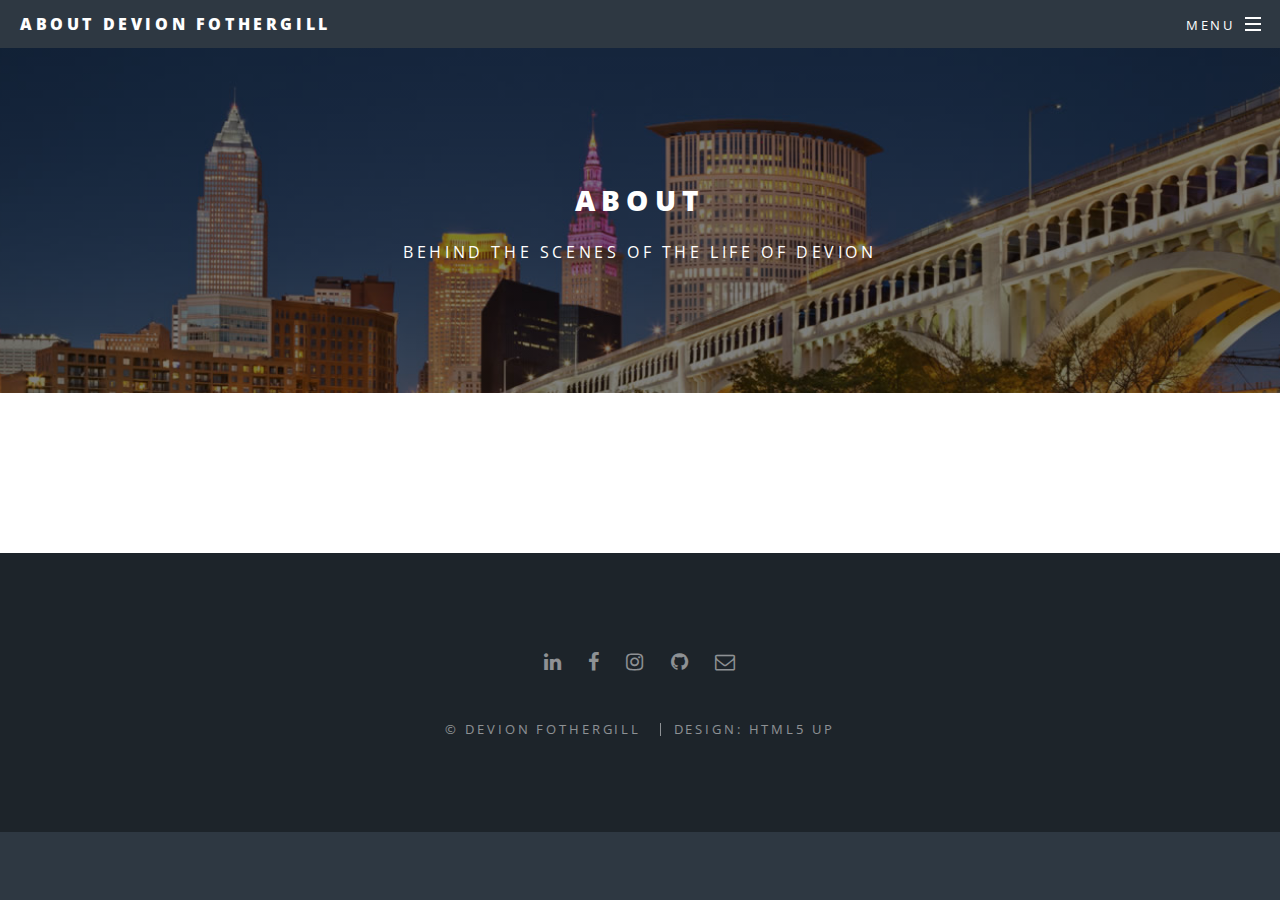
==== commit 888bb8b5: "added to contact page" ====
--- a/about.html
+++ b/about.html
@@ -13,315 +13,120 @@
 		<link rel="stylesheet" href="assets/css/main.css" />
 		<!--[if lte IE 8]><link rel="stylesheet" href="assets/css/ie8.css" /><![endif]-->
 		<!--[if lte IE 9]><link rel="stylesheet" href="assets/css/ie9.css" /><![endif]-->
+        <style>
+            .features li {
+                transition: all .2s ease-in-out;
+            }
+
+                .features li:hover {
+                    transform: scale(1.1);
+                }
+
+            .word {
+                width: 100px;
+                height: 100px;
+                color: red;
+                -webkit-animation-name: example; /* Safari 4.0 - 8.0 */
+                -webkit-animation-duration: 4s; /* Safari 4.0 - 8.0 */
+                animation-name: example;
+                animation-duration: 4s;
+                animation-iteration-count: infinite;
+            }
+
+            /* Safari 4.0 - 8.0 */
+            @-webkit-keyframes example {
+                0% {
+                    color: red;
+                }
+
+                25% {
+                    color: yellow;
+                }
+
+                50% {
+                    color: blue;
+                }
+
+                100% {
+                    color: green;
+                }
+            }
+
+            /* Standard syntax */
+            @keyframes example {
+                0% {
+                    color: red;
+                }
+
+                25% {
+                    color: yellow;
+                }
+
+                50% {
+                    color: blue;
+                }
+
+                100% {
+                    color: green;
+                }
+            }
+        </style>
 	</head>
 	<body>
 
 		<!-- Page Wrapper -->
-			<div id="page-wrapper">
+        <div id="page-wrapper">
 
-				<!-- Header -->
-					<header id="header">
-						<h1><a href="index.html">About Devion Fothergill</a></h1>
-						<nav id="nav">
-							<ul>
-								<li class="special">
-									<a href="#menu" class="menuToggle"><span>Menu</span></a>
-									<div id="menu">
-										<ul>
-											<li><a href="index.html">Home</a></li>
-											<li><a href="about.html">About</a></li>
-											<li><a href="contact.html">Contact</a></li>
-										</ul>
-									</div>
-								</li>
-							</ul>
-						</nav>
-					</header>
+            <!-- Header -->
+            <header id="header">
+                <h1><a href="index.html">About Devion Fothergill</a></h1>
+                <nav id="nav">
+                    <ul>
+                        <li class="special">
+                            <a href="#menu" class="menuToggle"><span>Menu</span></a>
+                            <div id="menu">
+                                <ul>
+                                    <li><a href="index.html">Home</a></li>
+                                    <li><a href="about.html">About</a></li>
+                                    <li><a href="contact.html">Contact</a></li>
+                                </ul>
+                            </div>
+                        </li>
+                    </ul>
+                </nav>
+            </header>
 
-				<!-- Main -->
-					<article id="main">
-						<header>
-							<h2>Elements</h2>
-							<p>Aliquam ut ex ut interdum donec amet imperdiet eleifend</p>
-						</header>
-						<section class="wrapper style5">
-							<div class="inner">
+            <!-- Main -->
+            <article id="main">
+                <header>
+                    <h2>About</h2>
+                    <p>Behind the scenes of the life of Devion</p>
+                </header>
+                <section class="wrapper style5">
+                    <div class="inner">
 
-								<section>
-									<h4>Text</h4>
-									<p>This is <b>bold</b> and this is <strong>strong</strong>. This is <i>italic</i> and this is <em>emphasized</em>.
-									This is <sup>superscript</sup> text and this is <sub>subscript</sub> text.
-									This is <u>underlined</u> and this is code: <code>for (;;) { ... }</code>. Finally, <a href="#">this is a link</a>.</p>
-									<hr />
-									<header>
-										<h4>Heading with a Subtitle</h4>
-										<p>Lorem ipsum dolor sit amet nullam id egestas urna aliquam</p>
-									</header>
-									<p>Nunc lacinia ante nunc ac lobortis. Interdum adipiscing gravida odio porttitor sem non mi integer non faucibus ornare mi ut ante amet placerat aliquet. Volutpat eu sed ante lacinia sapien lorem accumsan varius montes viverra nibh in adipiscing blandit tempus accumsan.</p>
-									<header>
-										<h5>Heading with a Subtitle</h5>
-										<p>Lorem ipsum dolor sit amet nullam id egestas urna aliquam</p>
-									</header>
-									<p>Nunc lacinia ante nunc ac lobortis. Interdum adipiscing gravida odio porttitor sem non mi integer non faucibus ornare mi ut ante amet placerat aliquet. Volutpat eu sed ante lacinia sapien lorem accumsan varius montes viverra nibh in adipiscing blandit tempus accumsan.</p>
-									<hr />
-									<h2>Heading Level 2</h2>
-									<h3>Heading Level 3</h3>
-									<h4>Heading Level 4</h4>
-									<h5>Heading Level 5</h5>
-									<h6>Heading Level 6</h6>
-									<hr />
-									<h5>Blockquote</h5>
-									<blockquote>Fringilla nisl. Donec accumsan interdum nisi, quis tincidunt felis sagittis eget tempus euismod. Vestibulum ante ipsum primis in faucibus vestibulum. Blandit adipiscing eu felis iaculis volutpat ac adipiscing accumsan faucibus. Vestibulum ante ipsum primis in faucibus lorem ipsum dolor sit amet nullam adipiscing eu felis.</blockquote>
-									<h5>Preformatted</h5>
-									<pre><code>i = 0;
 
-while (!deck.isInOrder()) {
-  print 'Iteration ' + i;
-  deck.shuffle();
-  i++;
-}
 
-print 'It took ' + i + ' iterations to sort the deck.';</code></pre>
-								</section>
+                    </div>
+                </section>
+            </article>
 
-								<section>
-									<h4>Lists</h4>
-									<div class="row">
-										<div class="6u 12u$(medium)">
-											<h5>Unordered</h5>
-											<ul>
-												<li>Dolor pulvinar etiam.</li>
-												<li>Sagittis adipiscing.</li>
-												<li>Felis enim feugiat.</li>
-											</ul>
-											<h5>Alternate</h5>
-											<ul class="alt">
-												<li>Dolor pulvinar etiam.</li>
-												<li>Sagittis adipiscing.</li>
-												<li>Felis enim feugiat.</li>
-											</ul>
-										</div>
-										<div class="6u$ 12u$(medium)">
-											<h5>Ordered</h5>
-											<ol>
-												<li>Dolor pulvinar etiam.</li>
-												<li>Etiam vel felis viverra.</li>
-												<li>Felis enim feugiat.</li>
-												<li>Dolor pulvinar etiam.</li>
-												<li>Etiam vel felis lorem.</li>
-												<li>Felis enim et feugiat.</li>
-											</ol>
-											<h5>Icons</h5>
-											<ul class="icons">
-												<li><a href="#" class="icon fa-twitter"><span class="label">Twitter</span></a></li>
-												<li><a href="#" class="icon fa-facebook"><span class="label">Facebook</span></a></li>
-												<li><a href="#" class="icon fa-instagram"><span class="label">Instagram</span></a></li>
-												<li><a href="#" class="icon fa-github"><span class="label">Github</span></a></li>
-											</ul>
-										</div>
-									</div>
-									<h5>Actions</h5>
-									<div class="row">
-										<div class="6u 12u$(medium)">
-											<ul class="actions">
-												<li><a href="#" class="button special">Default</a></li>
-												<li><a href="#" class="button">Default</a></li>
-											</ul>
-											<ul class="actions small">
-												<li><a href="#" class="button special small">Small</a></li>
-												<li><a href="#" class="button small">Small</a></li>
-											</ul>
-											<ul class="actions vertical">
-												<li><a href="#" class="button special">Default</a></li>
-												<li><a href="#" class="button">Default</a></li>
-											</ul>
-											<ul class="actions vertical small">
-												<li><a href="#" class="button special small">Small</a></li>
-												<li><a href="#" class="button small">Small</a></li>
-											</ul>
-										</div>
-										<div class="6u 12u$(medium)">
-											<ul class="actions vertical">
-												<li><a href="#" class="button special fit">Default</a></li>
-												<li><a href="#" class="button fit">Default</a></li>
-											</ul>
-											<ul class="actions vertical small">
-												<li><a href="#" class="button special small fit">Small</a></li>
-												<li><a href="#" class="button small fit">Small</a></li>
-											</ul>
-										</div>
-									</div>
-								</section>
+            <!-- Footer -->
+            <footer id="footer">
+                <ul class="icons">
+                    <li><a href="https://www.linkedin.com/in/devionfothergill/" class="icon word fa-linkedin"><span class="label">LinkedIn</span></a></li>
+                    <li><a href="https://www.facebook.com/dee.fothergill" class="icon word fa-facebook"><span class="label">Facebook</span></a></li>
+                    <li><a href="https://www.instagram.com/fvmous_dev_/" class="icon word fa-instagram"><span class="label">Instagram</span></a></li>
+                    <li><a href="https://github.com/HelloImDevion?tab=repositories" class="icon word fa-github"><span class="label">Github</span></a></li>
+                    <li><a href="https://mail.google.com/mail/u/0/#inbox/15fdf0b611245678?compose=new" class="icon word fa-envelope-o"><span class="label">Email</span></a></li>
+                </ul>
+                <ul class="copyright">
+                    <li>&copy; Devion Fothergill</li>
+                    <li>Design: <a class="icon word" href="http://html5up.net">HTML5 UP</a></li>
+                </ul>
+            </footer>
 
-								<section>
-									<h4>Table</h4>
-									<h5>Default</h5>
-									<div class="table-wrapper">
-										<table>
-											<thead>
-												<tr>
-													<th>Name</th>
-													<th>Description</th>
-													<th>Price</th>
-												</tr>
-											</thead>
-											<tbody>
-												<tr>
-													<td>Item One</td>
-													<td>Ante turpis integer aliquet porttitor.</td>
-													<td>29.99</td>
-												</tr>
-												<tr>
-													<td>Item Two</td>
-													<td>Vis ac commodo adipiscing arcu aliquet.</td>
-													<td>19.99</td>
-												</tr>
-												<tr>
-													<td>Item Three</td>
-													<td> Morbi faucibus arcu accumsan lorem.</td>
-													<td>29.99</td>
-												</tr>
-												<tr>
-													<td>Item Four</td>
-													<td>Vitae integer tempus condimentum.</td>
-													<td>19.99</td>
-												</tr>
-												<tr>
-													<td>Item Five</td>
-													<td>Ante turpis integer aliquet porttitor.</td>
-													<td>29.99</td>
-												</tr>
-											</tbody>
-											<tfoot>
-												<tr>
-													<td colspan="2"></td>
-													<td>100.00</td>
-												</tr>
-											</tfoot>
-										</table>
-									</div>
-
-									<h5>Alternate</h5>
-									<div class="table-wrapper">
-										<table class="alt">
-											<thead>
-												<tr>
-													<th>Name</th>
-													<th>Description</th>
-													<th>Price</th>
-												</tr>
-											</thead>
-											<tbody>
-												<tr>
-													<td>Item One</td>
-													<td>Ante turpis integer aliquet porttitor.</td>
-													<td>29.99</td>
-												</tr>
-												<tr>
-													<td>Item Two</td>
-													<td>Vis ac commodo adipiscing arcu aliquet.</td>
-													<td>19.99</td>
-												</tr>
-												<tr>
-													<td>Item Three</td>
-													<td> Morbi faucibus arcu accumsan lorem.</td>
-													<td>29.99</td>
-												</tr>
-												<tr>
-													<td>Item Four</td>
-													<td>Vitae integer tempus condimentum.</td>
-													<td>19.99</td>
-												</tr>
-												<tr>
-													<td>Item Five</td>
-													<td>Ante turpis integer aliquet porttitor.</td>
-													<td>29.99</td>
-												</tr>
-											</tbody>
-											<tfoot>
-												<tr>
-													<td colspan="2"></td>
-													<td>100.00</td>
-												</tr>
-											</tfoot>
-										</table>
-									</div>
-								</section>
-
-								<section>
-									<h4>Buttons</h4>
-									<ul class="actions">
-										<li><a href="#" class="button special">Special</a></li>
-										<li><a href="#" class="button">Default</a></li>
-									</ul>
-									<ul class="actions">
-										<li><a href="#" class="button big">Big</a></li>
-										<li><a href="#" class="button">Default</a></li>
-										<li><a href="#" class="button small">Small</a></li>
-									</ul>
-									<ul class="actions fit">
-										<li><a href="#" class="button fit">Fit</a></li>
-										<li><a href="#" class="button special fit">Fit</a></li>
-										<li><a href="#" class="button fit">Fit</a></li>
-									</ul>
-									<ul class="actions fit small">
-										<li><a href="#" class="button special fit small">Fit + Small</a></li>
-										<li><a href="#" class="button fit small">Fit + Small</a></li>
-										<li><a href="#" class="button special fit small">Fit + Small</a></li>
-									</ul>
-									<ul class="actions">
-										<li><a href="#" class="button special icon fa-download">Icon</a></li>
-										<li><a href="#" class="button icon fa-download">Icon</a></li>
-									</ul>
-									<ul class="actions">
-										<li><span class="button special disabled">Disabled</span></li>
-										<li><span class="button disabled">Disabled</span></li>
-									</ul>
-								</section>
-
-								
-
-								<section>
-									<h4>Image</h4>
-									<h5>Fit</h5>
-									<div class="box alt">
-										<div class="row uniform 50%">
-											<div class="12u"><span class="image fit"><img src="images/banner.jpg" alt="" /></span></div>
-											<div class="4u"><span class="image fit"><img src="images/pic01.jpg" alt="" /></span></div>
-											<div class="4u"><span class="image fit"><img src="images/pic02.jpg" alt="" /></span></div>
-											<div class="4u"><span class="image fit"><img src="images/pic03.jpg" alt="" /></span></div>
-											<div class="4u"><span class="image fit"><img src="images/pic03.jpg" alt="" /></span></div>
-											<div class="4u"><span class="image fit"><img src="images/pic02.jpg" alt="" /></span></div>
-											<div class="4u"><span class="image fit"><img src="images/pic01.jpg" alt="" /></span></div>
-											<div class="4u"><span class="image fit"><img src="images/pic02.jpg" alt="" /></span></div>
-											<div class="4u"><span class="image fit"><img src="images/pic01.jpg" alt="" /></span></div>
-											<div class="4u"><span class="image fit"><img src="images/pic03.jpg" alt="" /></span></div>
-										</div>
-									</div>
-									<h5>Left &amp; Right</h5>
-									<p><span class="image left"><img src="images/pic04.jpg" alt="" /></span>Morbi mattis mi consectetur tortor elementum, varius pellentesque velit convallis. Aenean tincidunt lectus auctor mauris maximus, ac scelerisque ipsum tempor. Duis vulputate ex et ex tincidunt, quis lacinia velit aliquet. Duis non efficitur nisi, id malesuada justo. Maecenas sagittis felis ac sagittis semper. Curabitur purus leo, tempus sed finibus eget, fringilla quis risus. Maecenas et lorem quis sem varius sagittis et a est. Maecenas iaculis iaculis sem. Donec vel dolor at arcu tincidunt bibendum. Interdum et malesuada fames ac ante ipsum primis in faucibus. Fusce ut aliquet justo. Donec id neque ipsum. Integer eget ultricies odio. Nam vel ex a orci fringilla tincidunt. Aliquam eleifend ligula non velit accumsan cursus. Etiam ut gravida sapien. Morbi mattis mi consectetur tortor elementum, varius pellentesque velit convallis. Aenean tincidunt lectus auctor mauris maximus, ac scelerisque ipsum tempor. Duis vulputate ex et ex tincidunt, quis lacinia velit aliquet. Duis non efficitur nisi, id malesuada justo. Maecenas sagittis felis ac sagittis semper. Curabitur purus leo, tempus sed finibus eget, fringilla quis risus. Maecenas et lorem quis sem varius sagittis et a est. Maecenas iaculis iaculis sem. Donec vel dolor at arcu tincidunt bibendum. Interdum et malesuada fames ac ante ipsum primis in faucibus. Fusce ut aliquet justo. Donec id neque ipsum. Integer eget ultricies odio. Nam vel ex a orci fringilla tincidunt. Aliquam eleifend ligula non velit accumsan cursus. Etiam ut gravida sapien.</p>
-									<p><span class="image right"><img src="images/pic05.jpg" alt="" /></span>Vestibulum ultrices risus velit, sit amet blandit massa auctor sit amet. Sed eu lectus sem. Phasellus in odio at ipsum porttitor mollis id vel diam. Praesent sit amet posuere risus, eu faucibus lectus. Vivamus ex ligula, tempus pulvinar ipsum in, auctor porta quam. Proin nec dui cursus, posuere dui eget interdum. Fusce lectus magna, sagittis at facilisis vitae, pellentesque at etiam. Quisque posuere leo quis sem commodo, vel scelerisque nisi scelerisque. Suspendisse id quam vel tortor tincidunt suscipit. Nullam auctor orci eu dolor consectetur, interdum ullamcorper ante tincidunt. Mauris felis nec felis elementum varius. Nam sapien ante, varius in pulvinar vitae, rhoncus id massa. Donec varius ex in mauris ornare, eget euismod urna egestas. Etiam lacinia tempor ipsum, sodales porttitor justo. Aliquam dolor quam, semper in tortor eu, volutpat efficitur quam. Fusce nec fermentum nisl. Aenean erat diam, tempus aliquet erat. Etiam iaculis nulla ipsum, et pharetra libero rhoncus ut. Phasellus rutrum cursus velit, eget condimentum nunc blandit vel. In at pulvinar lectus. Morbi diam ante, vulputate et imperdiet eget, fermentum non dolor. Ut eleifend sagittis tincidunt. Sed viverra commodo mi, ac rhoncus justo. Duis neque ligula, elementum ut enim vel, posuere finibus justo. Vivamus facilisis maximus nibh quis pulvinar. Quisque hendrerit in ipsum id tellus facilisis fermentum. Proin mauris dui.</p>
-								</section>
-
-							</div>
-						</section>
-					</article>
-
-				<!-- Footer -->
-					<footer id="footer">
-						<ul class="icons">
-							<li><a href="#" class="icon fa-twitter"><span class="label">Twitter</span></a></li>
-							<li><a href="#" class="icon fa-facebook"><span class="label">Facebook</span></a></li>
-							<li><a href="#" class="icon fa-instagram"><span class="label">Instagram</span></a></li>
-							<li><a href="#" class="icon fa-dribbble"><span class="label">Dribbble</span></a></li>
-							<li><a href="#" class="icon fa-envelope-o"><span class="label">Email</span></a></li>
-						</ul>
-						<ul class="copyright">
-							<li>&copy; Untitled</li><li>Design: <a href="http://html5up.net">HTML5 UP</a></li>
-						</ul>
-					</footer>
-
-			</div>
+        </div>
 
 		<!-- Scripts -->
 			<script src="assets/js/jquery.min.js"></script>
--- a/assets/css/main.css
+++ b/assets/css/main.css
@@ -2641,7 +2641,7 @@
 		}
 
 		.wrapper.style1 {
-			background-color: #21b2a6;
+			background-color: #007FFF;
 			color: #c7ebe8;
 		}
 
@@ -2799,7 +2799,7 @@
 		}
 
 		.wrapper.style3 {
-			background-color: #505393;
+			background-color: #007FFF;
 			color: #d3d4e4;
 		}
 
@@ -3811,4 +3811,7 @@
 
 	body.is-mobile.landing #footer {
 		background-color: #1d242a;
-	}+	}
+
+   
+   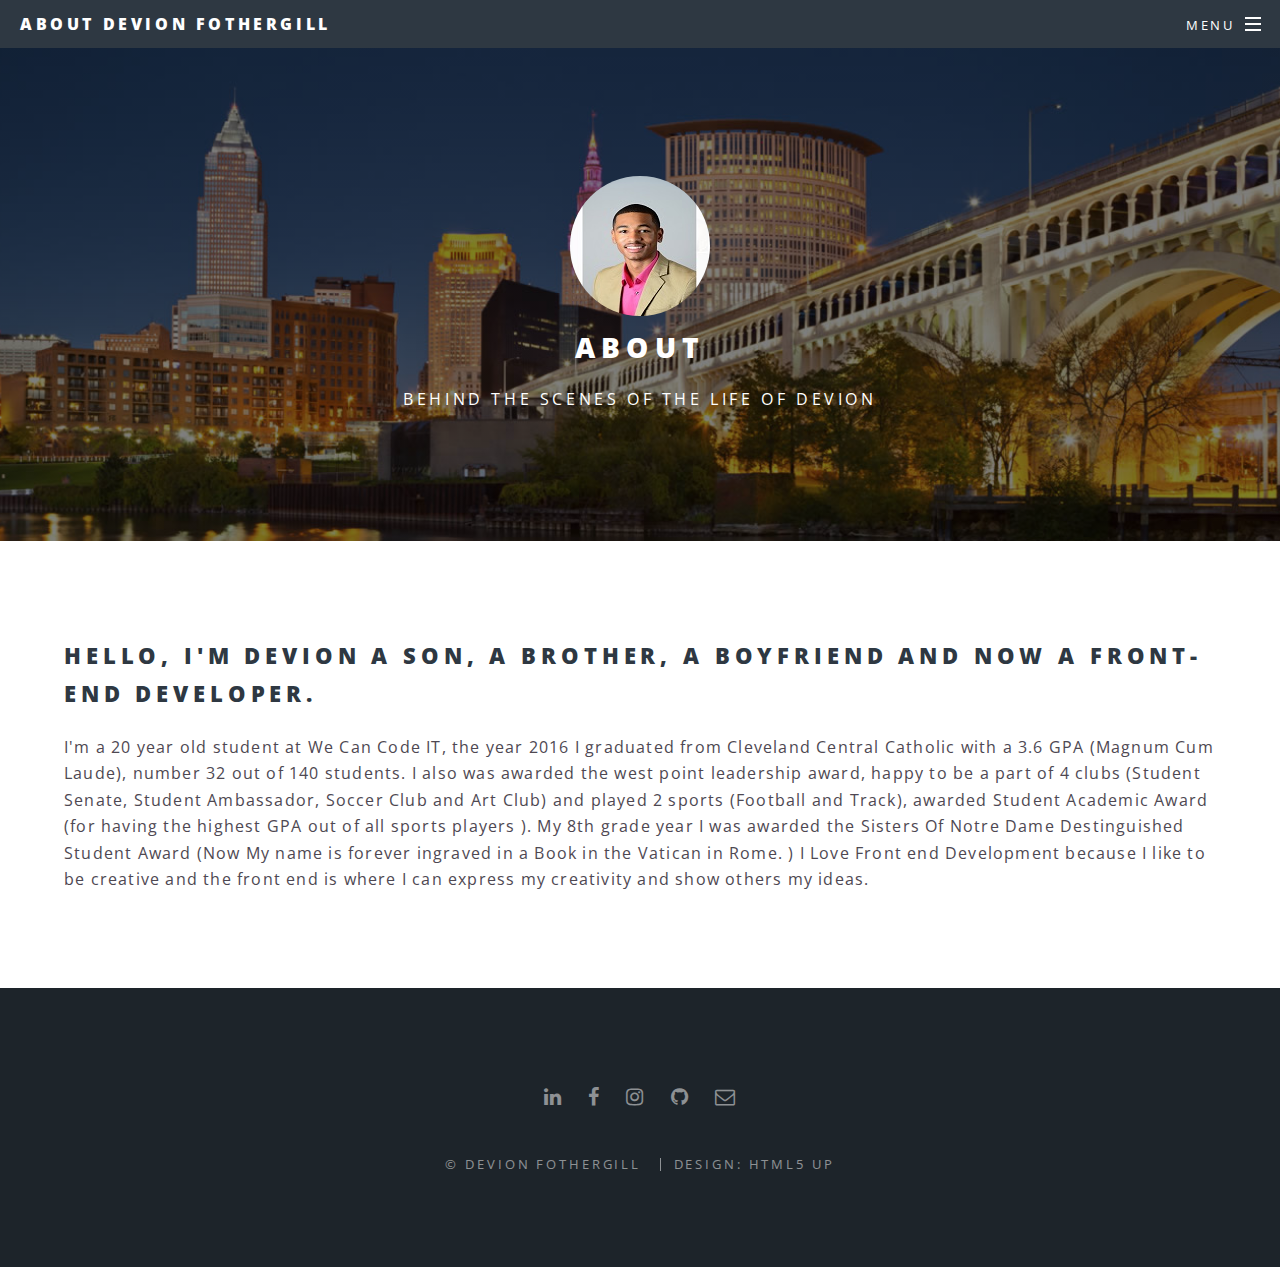
==== commit 5e63d961: "finished" ====
--- a/about.html
+++ b/about.html
@@ -70,6 +70,9 @@
                     color: green;
                 }
             }
+            .img-circle {
+             border-radius: 50%;
+            }
         </style>
 	</head>
 	<body>
@@ -99,14 +102,14 @@
             <!-- Main -->
             <article id="main">
                 <header>
+                    <img class="img-circle" src="images/image2.jpeg" />
                     <h2>About</h2>
                     <p>Behind the scenes of the life of Devion</p>
                 </header>
                 <section class="wrapper style5">
                     <div class="inner">
-
-
-
+                        <h2>Hello, I'm Devion a Son, a Brother, a Boyfriend and now a Front-end Developer. </h2> 
+                        <p>I'm a 20 year old student at We Can Code IT, the year 2016 I graduated from Cleveland Central Catholic with a 3.6 GPA (Magnum Cum Laude), number 32 out of 140 students. I also was awarded the west point leadership award, happy to be a part of 4 clubs (Student Senate, Student Ambassador, Soccer Club and Art Club) and played 2 sports (Football and Track), awarded Student Academic Award (for having the highest GPA out of all sports players ). My 8th grade year I was awarded the Sisters Of Notre Dame Destinguished Student Award (Now My name is forever ingraved in a Book in the Vatican in Rome. ) I Love Front end Development because I like to be creative and the front end is where I can express my creativity and show others my ideas.</p> 
                     </div>
                 </section>
             </article>
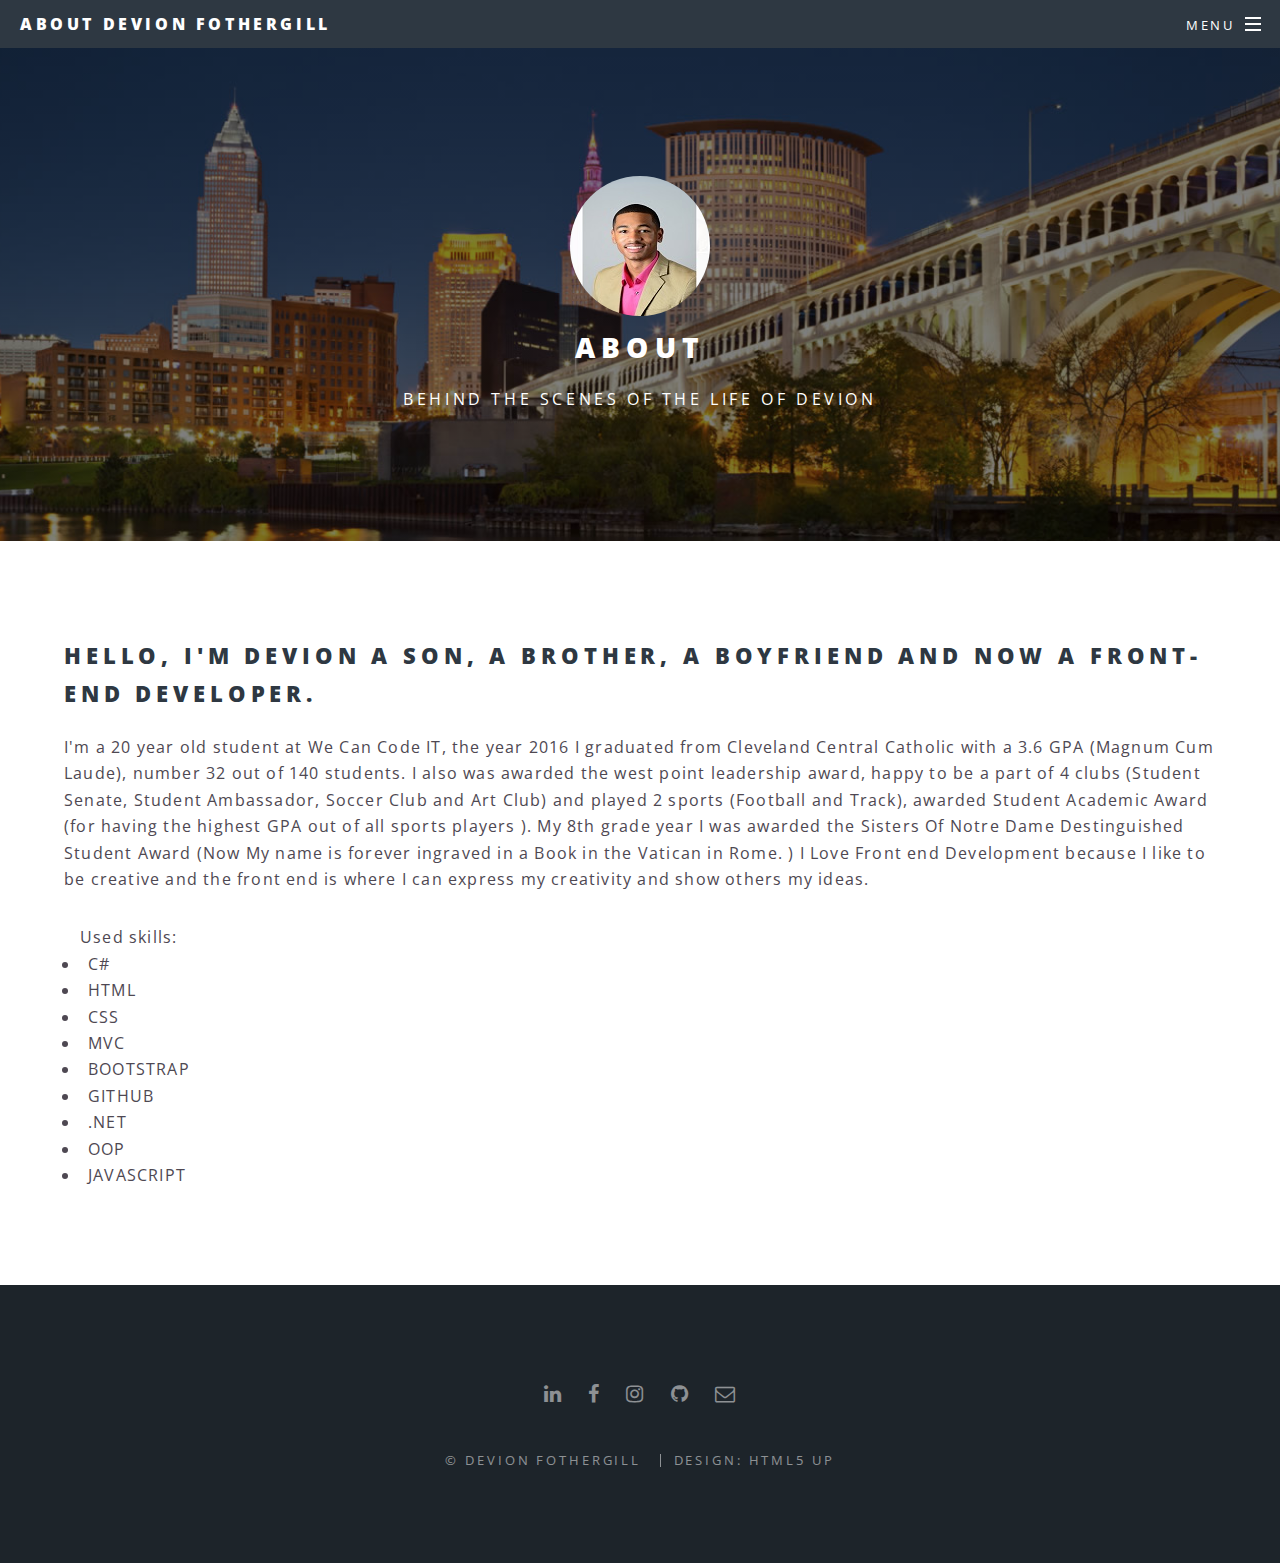
==== commit 1364f33d: "now its finished" ====
--- a/about.html
+++ b/about.html
@@ -110,6 +110,17 @@
                     <div class="inner">
                         <h2>Hello, I'm Devion a Son, a Brother, a Boyfriend and now a Front-end Developer. </h2> 
                         <p>I'm a 20 year old student at We Can Code IT, the year 2016 I graduated from Cleveland Central Catholic with a 3.6 GPA (Magnum Cum Laude), number 32 out of 140 students. I also was awarded the west point leadership award, happy to be a part of 4 clubs (Student Senate, Student Ambassador, Soccer Club and Art Club) and played 2 sports (Football and Track), awarded Student Academic Award (for having the highest GPA out of all sports players ). My 8th grade year I was awarded the Sisters Of Notre Dame Destinguished Student Award (Now My name is forever ingraved in a Book in the Vatican in Rome. ) I Love Front end Development because I like to be creative and the front end is where I can express my creativity and show others my ideas.</p> 
+                        <ul> Used skills:
+                            <li>C#</li>
+                            <li>HTML</li>
+                            <li>CSS</li>
+                            <li>MVC</li>
+                            <li>BOOTSTRAP</li>
+                            <li>GITHUB</li>
+                            <li>.NET</li>
+                            <li>OOP</li>
+                            <li>JAVASCRIPT</li>
+                        </ul>
                     </div>
                 </section>
             </article>
